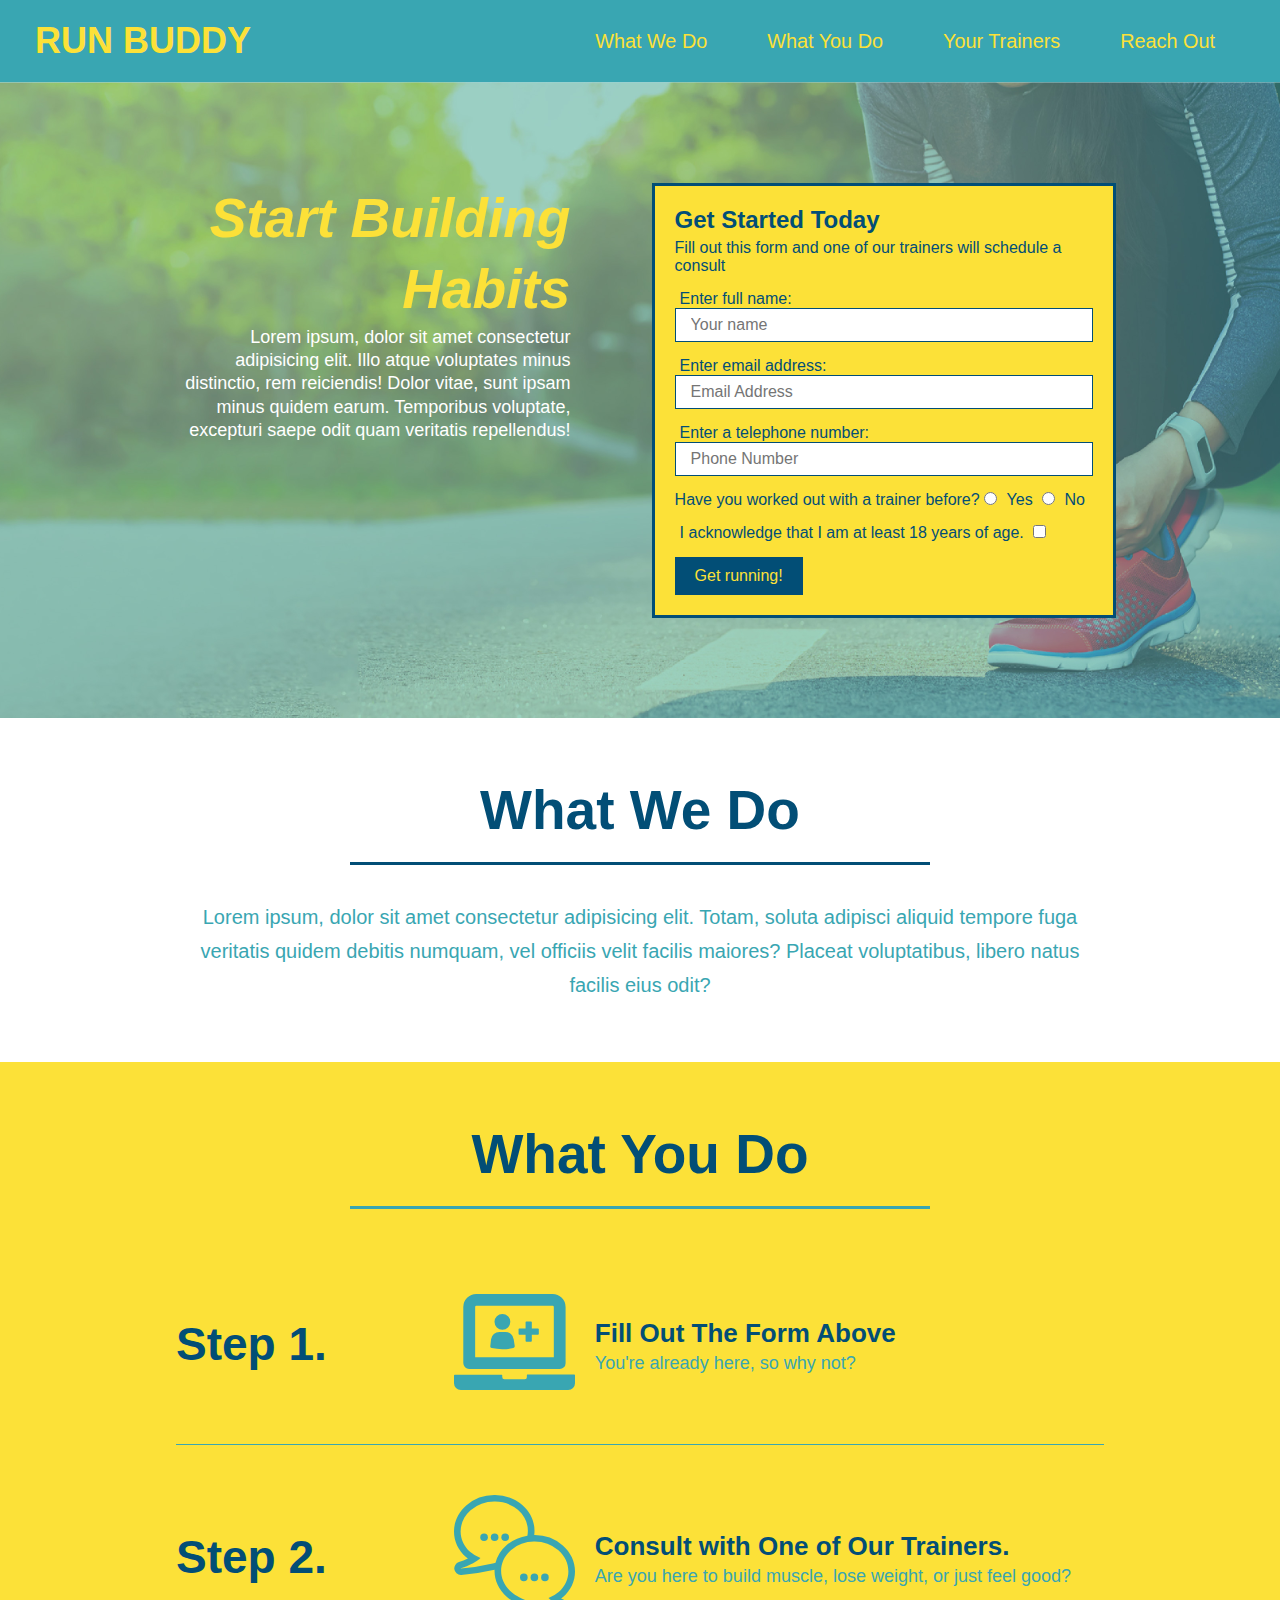
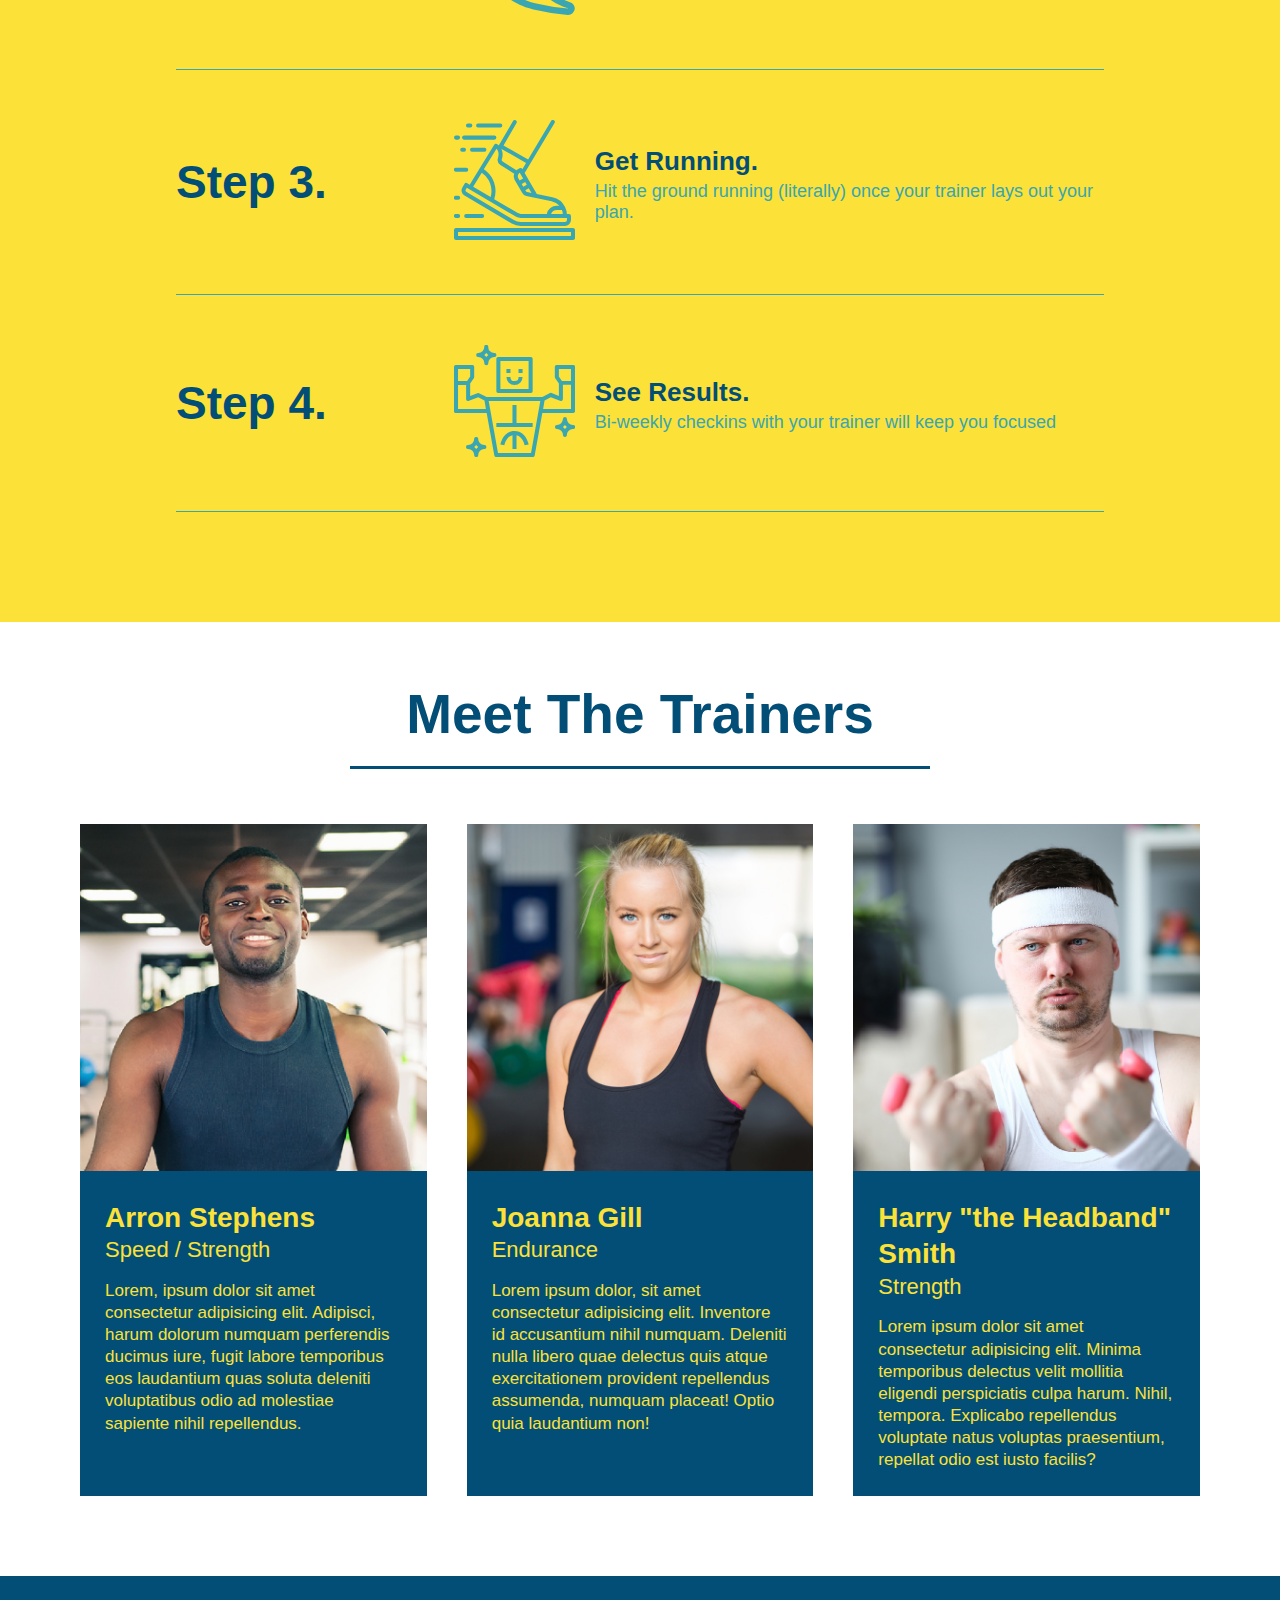
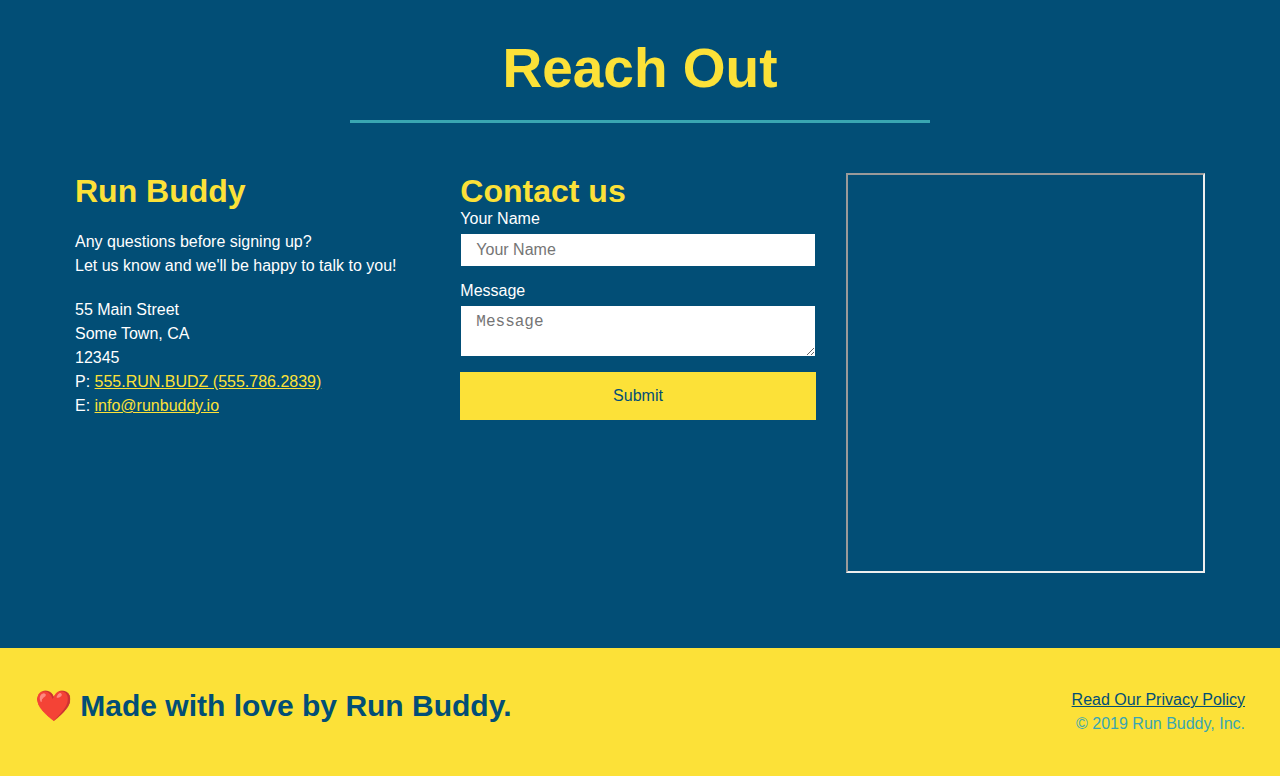
==== index.html @ c7bde28a "Fixed style.css sheet" ====
<!DOCTYPE html>

<html lang="en">

<head>
  <meta charset="UTF-8">
  <link rel="stylesheet" href="./assets/css/style.css"/>
  <title>Run Buddy</title>
</head>
<!-- navigation -->
<body>
  <header>

    <h1>
       <a href="/">RUN BUDDY</a>
    </h1>
    <nav>
        <!-- Unordered list elements-->
        <ul>
            <!-- List item element -->
            <li>
                <!-- Anchor Element -->
                <a href="#what-we-do">What We Do</a>
            </li>
            <li>
                <a href="#what-you-do">What You Do</a>
            </li>
            <li>
                <a href="#your-trainers">Your Trainers</a>
            </li>
            <li>
                <a href="#reach-out">Reach Out</a>
            </li>
        </ul>
      </nav>
    </header>
    <!-- hero/jumbotron -->
    <section class="hero">
      <div class="hero-cta">
        <h2>Start Building Habits</h2>
        <p>
          Lorem ipsum, dolor sit amet consectetur adipisicing elit. Illo atque voluptates minus distinctio, rem reiciendis! Dolor vitae, sunt ipsam minus quidem earum. Temporibus voluptate, excepturi saepe odit quam veritatis repellendus!
        </p>
      </div>
      <div class="hero-form">
        <h3>Get Started Today</h3>
        <p>Fill out this form and one of our trainers will schedule a consult</p>
      <!-- Add form element -->
      <form>

        <label for="name">Enter full name:</label>
        <input type="text" placeholder="Your name" name="name" id="name" class="form-input">

        <label for="email">Enter email address:</label>
        <input type="email" placeholder="Email Address" name="email" id="email" class="form-input">

        <label for="phone">Enter a telephone number:</label>
        <input type="tel" placeholder="Phone Number" name="phone" id="phone" class="form-input">

        <p>
          Have you worked out with a trainer before?
            <input type="radio" name="trainer-confirm" id="trainer-yes" />
            <label for="trainer-yes">Yes</label>
            <input type="radio" name="trainer-confirm" id="trainer-no" />
            <label for="trainer-no">No</label>
        </p>

        <p>
          <label for="checkbox">
            I acknowledge that I am at least 18 years of age.
          </label>

          <input type="checkbox" name="age-confirm" id="checkbox" />
        </p>

        <button type="submit">
          Get running!
        </button>

      </form>
      </div>
    </section>
    <!--end hero-->
  
    <!-- "what we do" section -->
  
    <section id="what-we-do" class="intro">
      <div class="flex-row">
  
      <h2 class="section-title primary border">What We Do</h2>
      </div>
      <div class="flex-row">
      <p>Lorem ipsum, dolor sit amet consectetur adipisicing elit. Totam, soluta adipisci aliquid tempore fuga veritatis quidem debitis numquam, vel officiis velit facilis maiores? Placeat voluptatibus, libero natus facilis eius odit?</p>
      </div>
    </section>
    
  
    <!-- "what you do" section -->
  
    <section id="what-you-do" class="steps">
      <div class="flex-row">
  
      <h2 class="section-title secondary-border">What You Do</h2>
      </div>

      <div class="step">
        <h3> Step 1.</h3>
        <div class="step-info">
          <div class="step-img">
          <img src="./assets/images/step-1.svg" alt="" />
          </div>
          <div class="step-text">
            <h4>Fill Out The Form Above</h4>
        <p>You're already here, so why not?</p>
          </div>
        </div>
      </div>

      <div class="step">
        <h3>Step 2.</h3>
        <div class="step-info">
          <div class="step-img">
          <img src="./assets/images/step-2.svg" alt="" />
          </div>
          <div class="step-text">
            <h4>Consult with One of Our Trainers.</h4>
        <p>Are you here to build muscle, lose weight, or just feel good?</p>
          </div>
        </div>
      </div>

      <div class="step">
        <h3>Step 3.</h3>
        <div class="step-info">
          <div class="step-img">
          <img src="./assets/images/step-3.svg" alt="" />
          </div>
          <div class="step-text">
            <h4>Get Running.</h4>
        <p>Hit the ground running (literally) once your trainer lays out your plan.</p>
          </div>
        </div>
      </div>

      <div class="step">
        <h3>Step 4.</h3>
        <div class="step-info">
          <div class="step-img">
          <img src="./assets/images/step-4.svg" alt="" />
          </div>
          <div class="step-text">
            <h4>See Results.</h4>
        <P>Bi-weekly checkins with your trainer will keep you focused</P>
          </div>
        </div>
      </div>

    </section>
  
    
    <!-- "meet the trainers" section -->
  
    <section id="your-trainers">
      <div class="flex-row">
  
      <h2 class="section-title primary-boarder">Meet The Trainers</h2>
      </div>
      <div class="trainers">
      <article class="trainer">
        <img src="./assets/images/trainer-1.jpg" alt="Arron Stephens in his workout clothes, ready to pump iron" />
          <div class="trainer-bio">
            <h3 class="trainer-name">Arron Stephens</h3>
            <h4 class="trainer-role">Speed / Strength</h4>
            <p>
              Lorem, ipsum dolor sit amet consectetur adipisicing elit. Adipisci, harum dolorum numquam perferendis ducimus iure, fugit labore temporibus eos laudantium quas soluta deleniti voluptatibus odio ad molestiae sapiente nihil repellendus.
            </p>
          </div>
      </article>

<!-- second trainer bio-->

      <article class="trainer">
        <img src="./assets/images/trainer-2.jpg" alt="Joanna Gill cooling off after a workout" />
          <div class="trainer-bio">
            <h3 class="trainer-name">Joanna Gill</h3>
            <h4 class="trainer-role">Endurance</h4>
            <p>
              Lorem ipsum dolor, sit amet consectetur adipisicing elit. Inventore id accusantium nihil numquam. Deleniti nulla libero quae delectus quis atque exercitationem provident repellendus assumenda, numquam placeat! Optio quia laudantium non!
            </p>
          </div>
      </article>

<!--third trainer bio-->

    <article class="trainer">
      <img src="./assets/images/trainer-3.jpg" alt="Harry Smith wearing a headband and lifting comically small pink weights" />
      <div class="trainer-bio">
        <h3 class="trainer-name">Harry "the Headband" Smith</h3>
        <h4 class="trainer-role">Strength</h4>
        <p>
          Lorem ipsum dolor sit amet consectetur adipisicing elit. Minima temporibus delectus velit mollitia eligendi perspiciatis culpa harum. Nihil, tempora. Explicabo repellendus voluptate natus voluptas praesentium, repellat odio est iusto facilis?
        </p>
      </div>
    </div>
    </article>
</section>
    
    <!-- "reach out" section -->
  
    <section id="reach-out" class="contact">
      <div class="flex-row">
  
      <h2 class="section-title secondary-border">Reach Out</h2>
      </div>
    <div class="contact-info">
      <div>
        <h3>Run Buddy</h3>

        <p>
          Any questions before signing up?
          <br />
          Let us know and we'll be happy to talk to you!
        </p>

        <address>

          55 Main Street <br />

          Some Town, CA <br />

          12345<br />

          P: <a href="tel:555.786.2839">555.RUN.BUDZ (555.786.2839)</a><br />

          E: <a href="mailto:info@runbuddy.io">info@runbuddy.io</a>

        </address>

      </div>
      <div class="contact-form">
        <h3>Contact us</h3>
        <form>
          <label for="contact-name">Your Name</label>
          <input type="text" id="contact-name" placeholder="Your Name">
        </form>
        <form>
          <label for="contact-message">Message</label>
          <textarea id="contact-message" placeholder="Message"></textarea>
          <button type="submit">Submit</button>
        </form>
      </div>
      <iframe src="https://www.google.com/maps/embed?pb=!1m18!1m12!1m3!1d2224.5653811783804!2d-120.42389068218219!3d37.95354005426282!2m3!1f0!2f0!3f0!3m2!1i1024!2i768!4f13.1!3m3!1m2!1s0x8090c46e315aaf1b%3A0xb32d2fcd2023b726!2sMain%20St%2C%20Jamestown%2C%20CA%2095327!5e0!3m2!1sen!2sus!4v1653666644468!5m2!1sen!2sus"></iframe>
    </div>
  
    </section>

    
  <!-- footer -->

  <footer>

    <h2>❤️ Made with love by Run Buddy.</h2>

    <div>

      <a href="./privacy-policy.html">Read Our Privacy Policy</a><br/>
      &copy; 2019 Run Buddy, Inc.

    </div>

  </footer>


    </body>

</head>
</html>
---- assets/css/style.css ----
* {
    margin: 0;
    padding: 0;
    box-sizing: border-box;
}

body {
    color: #39a6b2;
    font-family: Arial, Helvetica, sans-serif;
}

header {
    padding: 20px 35px;
    background-color: #39a6b2;
    display: flex;
    justify-content: space-between;
    flex-wrap: wrap;
}

header h1 {
    font-weight: bold;
    font-size: 36px;
    color: #fce138;
    margin: 0;
}
header a {

    text-decoration: none;
    color: #fce138;
}

header nav {
    margin: 7px 0;
    display: flex;
    justify-content: space-between;
    flex-wrap: wrap;
}

header nav ul {
    display: flex;
    flex-wrap: wrap;
    justify-content: space-between;
    align-items: center;
    list-style: none;
}

header nav ul li a {
    margin: 0 30px;
    font-weight: lighter;
    font-size: 1.55vw;
}

footer {
    background: #fce138;
    width: 100%;
    padding: 40px 35px;
    display: flex;
    justify-content: space-between;
    flex-wrap: wrap;
}

footer h2{
    color: #024e76;
    font-size: 30px;
    margin: 0;
}

footer div {
    line-height: 1.5;
    text-align: right;
}

footer a {
    color: #024e76;
}

section {
    padding: 60px;
}

/* Hero style start */
.hero {
    background-image: url("../images/hero-bg.jpg");
    background-size: cover;
    background-position: center;
    display: flex;
    justify-content: center;
    flex-wrap: wrap;
} 

.hero-form h3 {
    font-size: 24px;
    margin: 0;
}

.hero-form p {
    margin: 5px 0 15px 0;
}

.form-input {
    border: 1px solid #024e76;
    display: block;
    padding: 7px 15px;
    font-size: 16px;
    color: #024e76;
    width: 100%;
    margin-bottom: 15px;
}

.hero-form {
    border: solid 3px #024e76;
    background-color:#fce138;
    padding: 20px;
    color: #024e76;
    width: 40%;
    margin: 3.5%;
}

.hero-form label {
    margin: 0 5px;
}

.hero-form button {
    color: #fce138;
    background-color: #024e76;
    border: none;
    padding: 10px 20px;
    font-size: 16px;
}
.hero-cta {
    width: 35%;
    text-align: right;
    margin: 3.5%;
    color: #fff;
    font-size: 18px;
    line-height: 1.3;
}
.hero-cta h2 {
    font-style: italic;
    font-size: 55px;
    color: #fce138;
}
/* Hero style end*/

/* secodary page hero*/
.hero-secondary {
    margin: 20px;
    background-color: black;
    font-size: 20px;
    color: red;
}

.intro p {
    line-height: 1.7;
    color: #39a6b2;
    width: 80%;
    font-size: 20px;
    margin: 0 auto;
    text-align: center;
}

.steps {
    background: #fce138;
}
.step {
    margin: 50px auto;
    padding-bottom: 50px;
    width: 80%;
    border-bottom: 1px solid #39a6b2;
    display: flex;
    flex-wrap: wrap;
    align-items: center;
    justify-content: space-between;
}
.step h3 {
    color: #024e76;
    font-size: 46px;
    flex: 1 30%;
}
.step-info {
    flex: 2 70%;
    display: flex;
    flex-wrap: wrap;
    align-items: center;
}
.step-img {
    flex: 1 12%;
    margin-right: 20px;
}
.step-img img {
    max-width: 100%;
} 

.step-text {
    color: #39a6b2;
    font-size: 18px;
    flex: 12;
}
.step-text h4 {
    font-size: 26px;
    line-height: 1.5;
    color: #024e76;
}
.section-title {
    font-size: 55px;
    color: #024e76;
    border-bottom: 3px solid;
    padding-bottom: 20px;
    text-align: center;
    margin: 0 auto 35px auto;
    width: 50%;
}

.primary-border {
    border-color: #fce138;
}

.secondary-border {
    border-color: #39a6b2;
}

.trainers {
    width: 100%;
    margin: 0 auto;
    display: flex;
    flex-wrap: wrap;
    justify-content: space-around;
}

.trainer {
    margin: 20px;
    background: #024e76;
    color: #fce138;
    flex: 1;
}

.trainer img {
    width: 100%;
}

.trainer-bio {
    padding: 25px;
    line-height: 1.3;
}

.trainer-bio h3 {
    font-size: 28px;
}

.trainer-bio h4 {
    font-weight: lighter;
    font-size: 22px;
    margin-bottom: 15px;
}

.trainer-bio p {
    font-size: 17px;
}

.contact {
    background: #024e76;
}

.contact h2 {
    color: #fce138;
}
.contact-info {
    display: flex;
    justify-content: space-between;
    flex-wrap: wrap;
}
.contact-info > * {
    flex: 1;
    margin: 15px;
}
.contact-info iframe {
    height: 400px;
}

.contact-info div {
    color: white;
}

.contact-info h3 {
    color: #fce138;
    font-size: 32px;
}

.contact-info p, .contact-info address {
    margin: 20px 0;
    line-height: 1.5;
    font-size: 16px;
    font-style: normal;
}
.contact-form input, .contact-form textarea {
    border: 1px solid #024e76;
    display: block;
    padding: 7px 15px;
    font-size: 16px;
    color: #024e76;
    width: 100%;
    margin-bottom: 15px;
    margin-top: 5px;
}
.contact-form button {
    width: 100%;
    border: none;
    background: #fce138;
    color: #024e76;
    text-align: center;
    padding: 15px 0;
    font-size: 16px;
}
.contact-info a {
    color: #fce138;
}
.text-left {
    text-align: left;
}

.text-right {
    text-align: right;
}
.flex-row {
    display: flex;
}
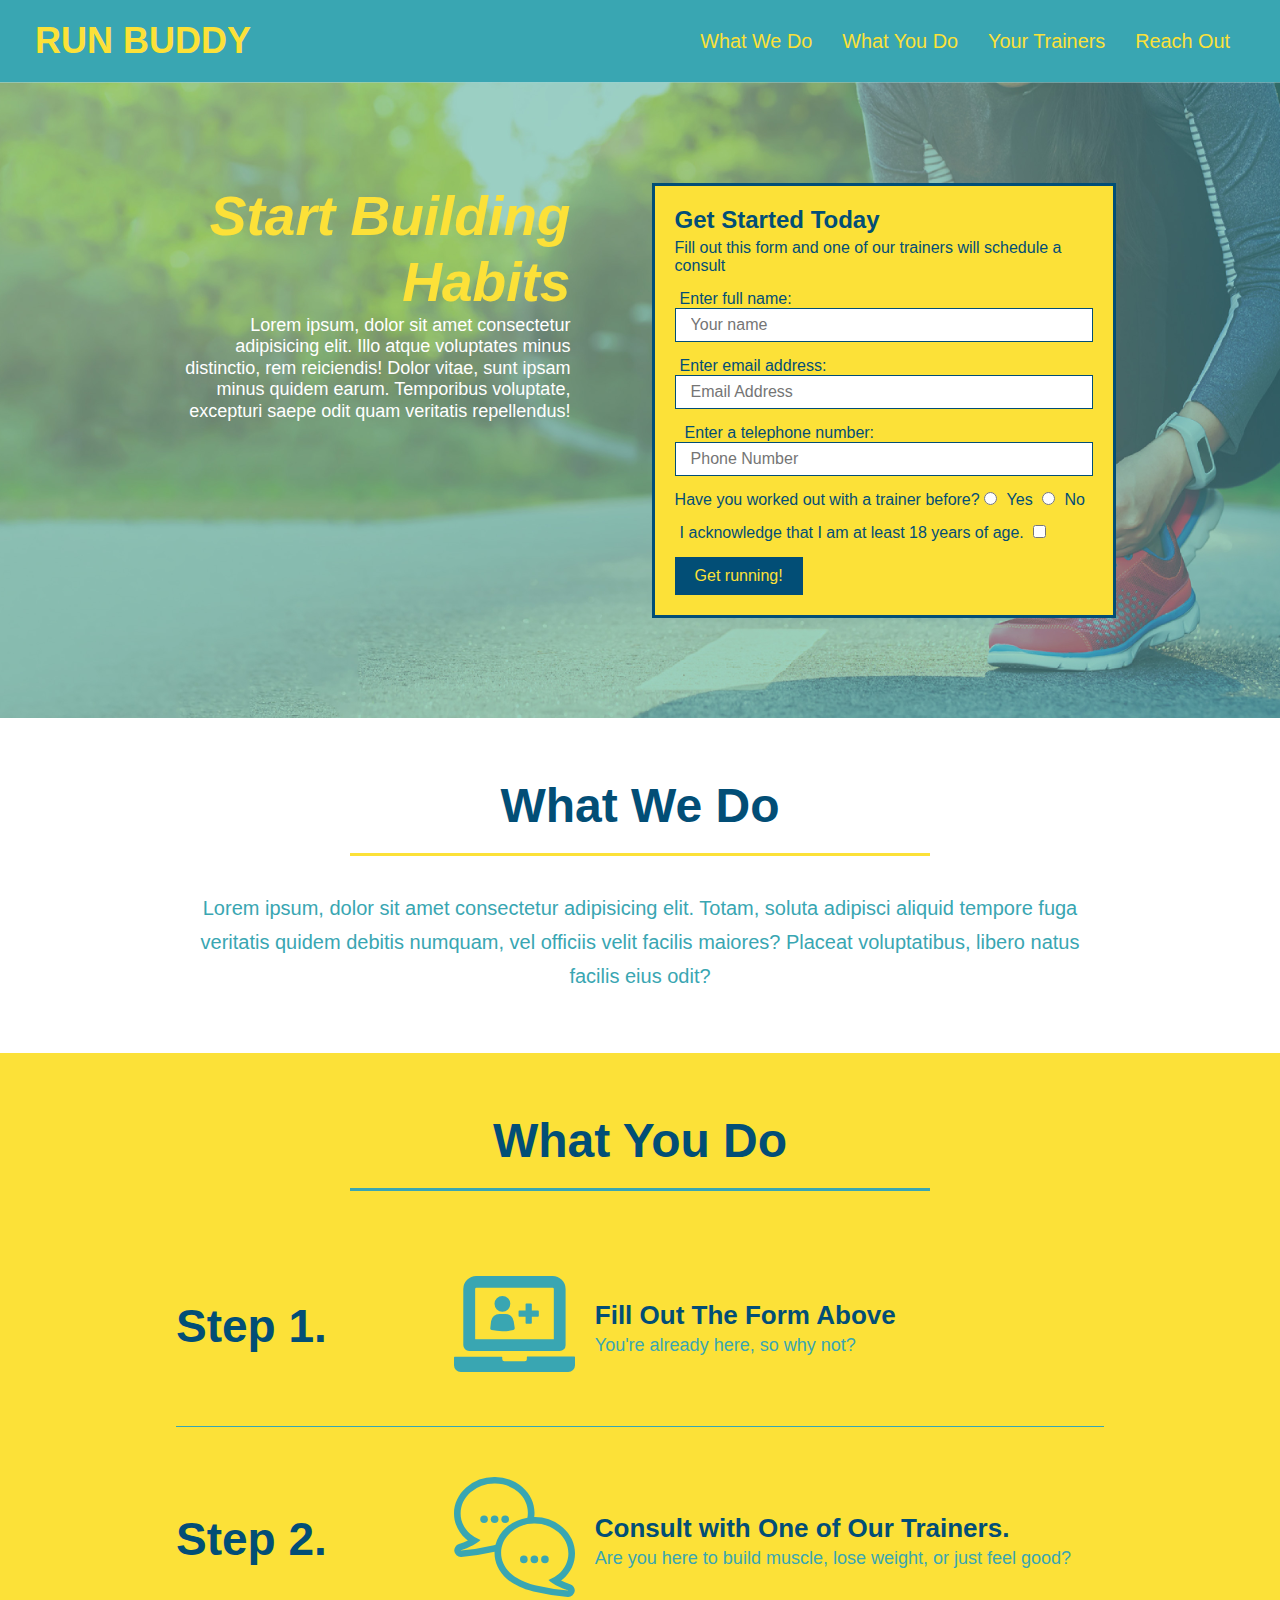
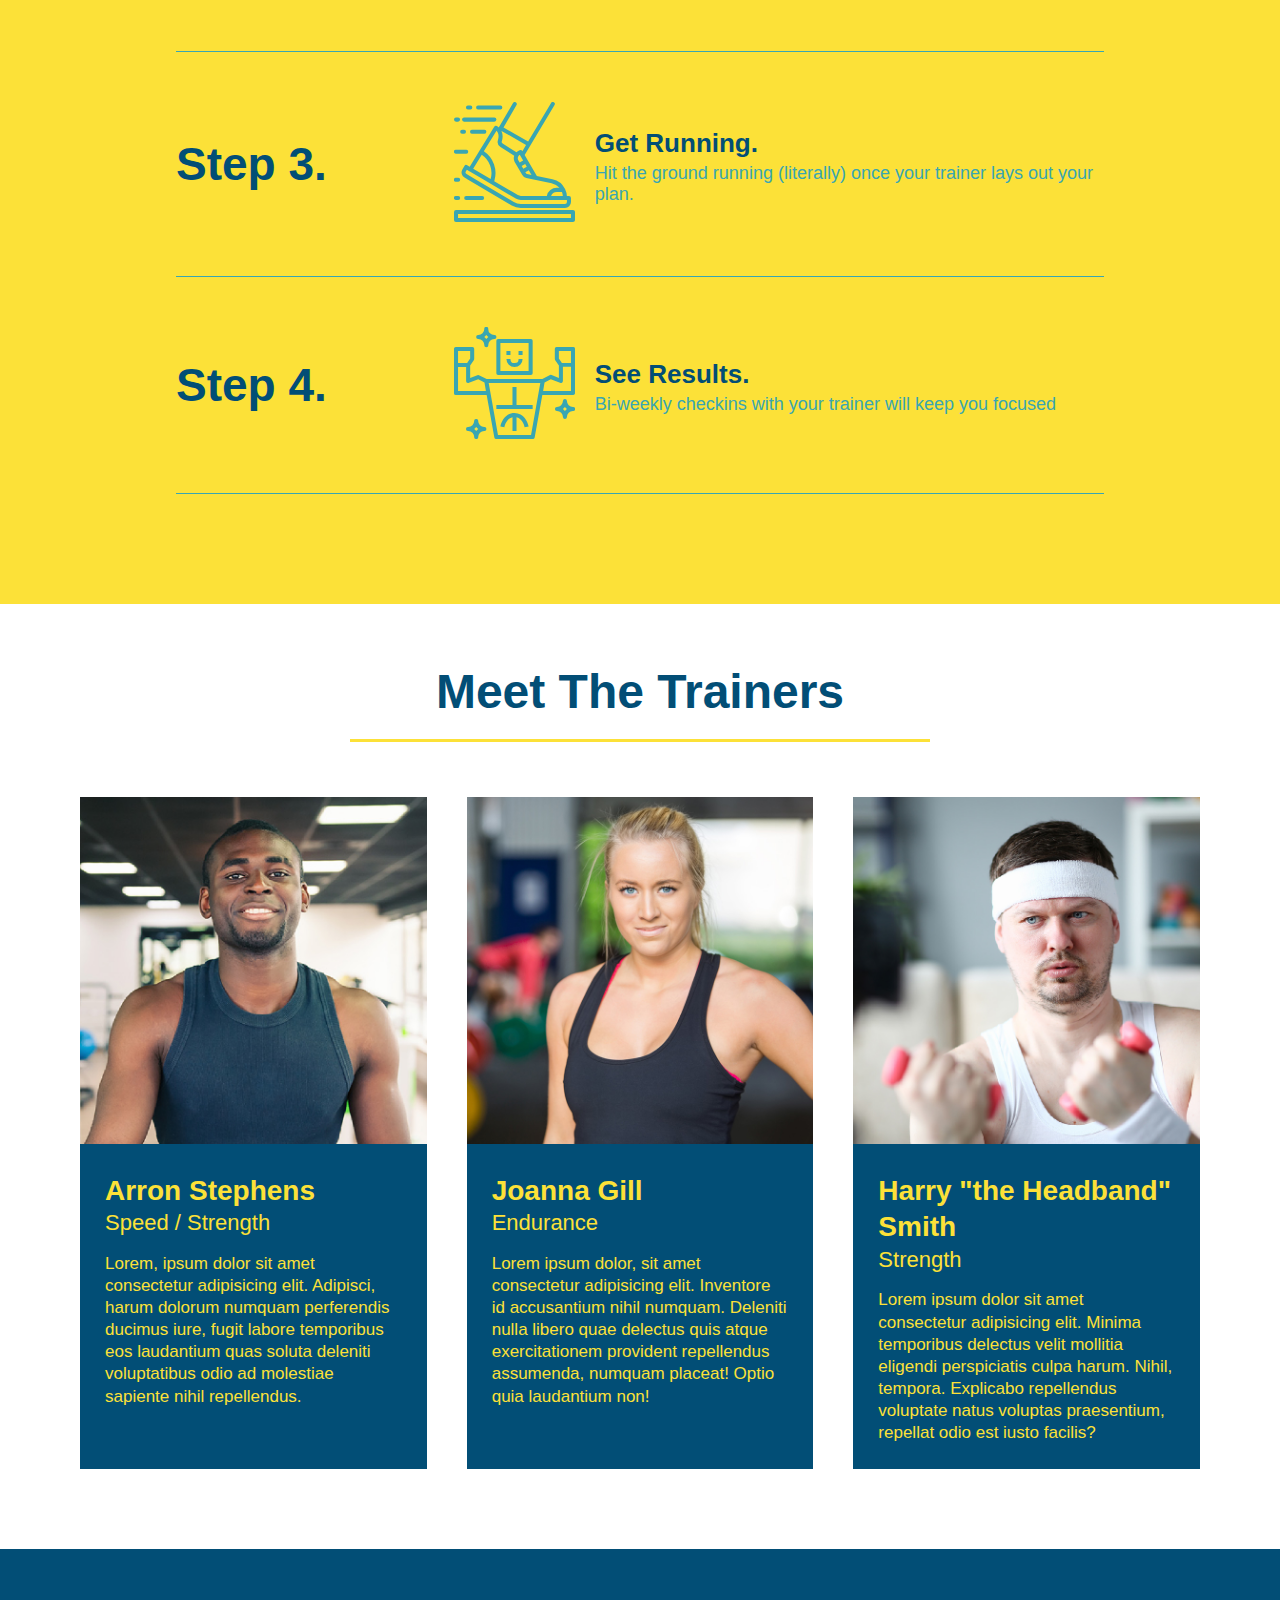
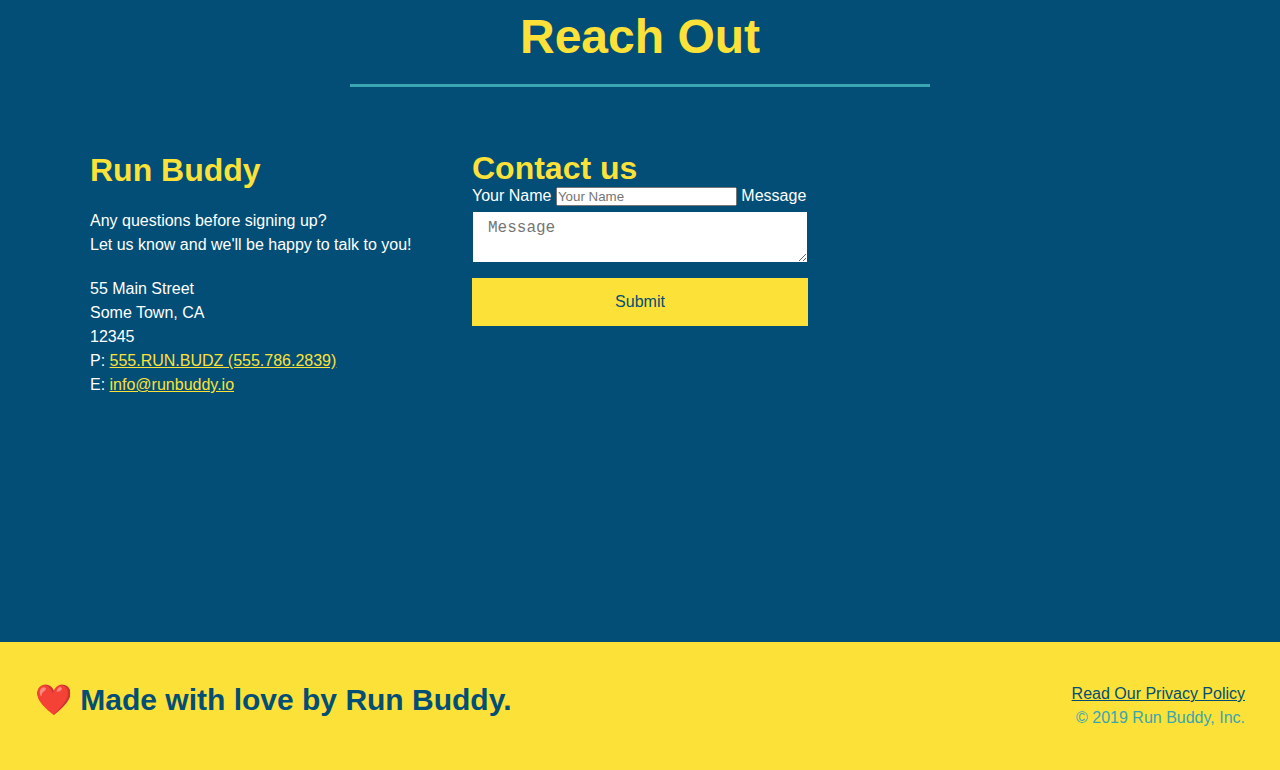
==== commit c12aa8c5: "added media queries to css" ====
--- a/index.html
+++ b/index.html
@@ -3,6 +3,7 @@
 <html lang="en">
 
 <head>
+  <meta>
   <meta charset="UTF-8">
   <link rel="stylesheet" href="./assets/css/style.css"/>
   <title>Run Buddy</title>
@@ -54,7 +55,7 @@
         <label for="email">Enter email address:</label>
         <input type="email" placeholder="Email Address" name="email" id="email" class="form-input">
 
-        <label for="phone">Enter a telephone number:</label>
+        <label for="phone"></label>Enter a telephone number:</label>
         <input type="tel" placeholder="Phone Number" name="phone" id="phone" class="form-input">
 
         <p>
@@ -212,13 +213,16 @@
   
       <h2 class="section-title secondary-border">Reach Out</h2>
       </div>
+    <article class="contact-info">
     <div class="contact-info">
       <div>
         <h3>Run Buddy</h3>
 
         <p>
           Any questions before signing up?
+
           <br />
+
           Let us know and we'll be happy to talk to you!
         </p>
 
@@ -240,17 +244,18 @@
       <div class="contact-form">
         <h3>Contact us</h3>
         <form>
+
           <label for="contact-name">Your Name</label>
-          <input type="text" id="contact-name" placeholder="Your Name">
-        </form>
-        <form>
+          <input type="text" id="contact-name" placeholder="Your Name"/>
+
           <label for="contact-message">Message</label>
           <textarea id="contact-message" placeholder="Message"></textarea>
+
           <button type="submit">Submit</button>
         </form>
       </div>
-      <iframe src="https://www.google.com/maps/embed?pb=!1m18!1m12!1m3!1d2224.5653811783804!2d-120.42389068218219!3d37.95354005426282!2m3!1f0!2f0!3f0!3m2!1i1024!2i768!4f13.1!3m3!1m2!1s0x8090c46e315aaf1b%3A0xb32d2fcd2023b726!2sMain%20St%2C%20Jamestown%2C%20CA%2095327!5e0!3m2!1sen!2sus!4v1653666644468!5m2!1sen!2sus"></iframe>
-    </div>
+      <iframe src="https://www.google.com/maps/embed?pb=!1m18!1m12!1m3!1d2224.5653811783804!2d-120.42389068218219!3d37.95354005426282!2m3!1f0!2f0!3f0!3m2!1i1024!2i768!4f13.1!3m3!1m2!1s0x8090c46e315aaf1b%3A0xb32d2fcd2023b726!2sMain%20St%2C%20Jamestown%2C%20CA%2095327!5e0!3m2!1sen!2sus!4v1653666644468!5m2!1sen!2sus" width="600" height="450" style="border:0;" allowfullscreen="" loading="lazy" referrerpolicy="no-referrer-when-downgrade"></iframe>
+    </article>
   
     </section>
 
--- a/assets/css/style.css
+++ b/assets/css/style.css
@@ -45,7 +45,7 @@
 }
 
 header nav ul li a {
-    margin: 0 30px;
+    padding: 10px 15px;
     font-weight: lighter;
     font-size: 1.55vw;
 }
@@ -86,6 +86,7 @@
     display: flex;
     justify-content: center;
     flex-wrap: wrap;
+    align-items: flex-start;
 } 
 
 .hero-form h3 {
@@ -133,7 +134,7 @@
     margin: 3.5%;
     color: #fff;
     font-size: 18px;
-    line-height: 1.3;
+    line-height: 1.2;
 }
 .hero-cta h2 {
     font-style: italic;
@@ -163,7 +164,7 @@
     background: #fce138;
 }
 .step {
-    margin: 50px auto;
+    margin: 50PX auto;
     padding-bottom: 50px;
     width: 80%;
     border-bottom: 1px solid #39a6b2;
@@ -202,9 +203,9 @@
     color: #024e76;
 }
 .section-title {
-    font-size: 55px;
-    color: #024e76;
-    border-bottom: 3px solid;
+    font-size: 48px;
+    color: #024e76;
+    border-bottom: 3px solid #fce138;
     padding-bottom: 20px;
     text-align: center;
     margin: 0 auto 35px auto;
@@ -292,7 +293,7 @@
     font-size: 16px;
     font-style: normal;
 }
-.contact-form input, .contact-form textarea {
+.contact-form, .contact-form textarea {
     border: 1px solid #024e76;
     display: block;
     padding: 7px 15px;
@@ -323,4 +324,16 @@
 }
 .flex-row {
     display: flex;
+}
+
+@media screen and (max-width: 980px) {
+
+}
+
+@media screen and (max-width: 768px) {
+
+}
+
+@media screen and (max-width: 575px) {
+
 }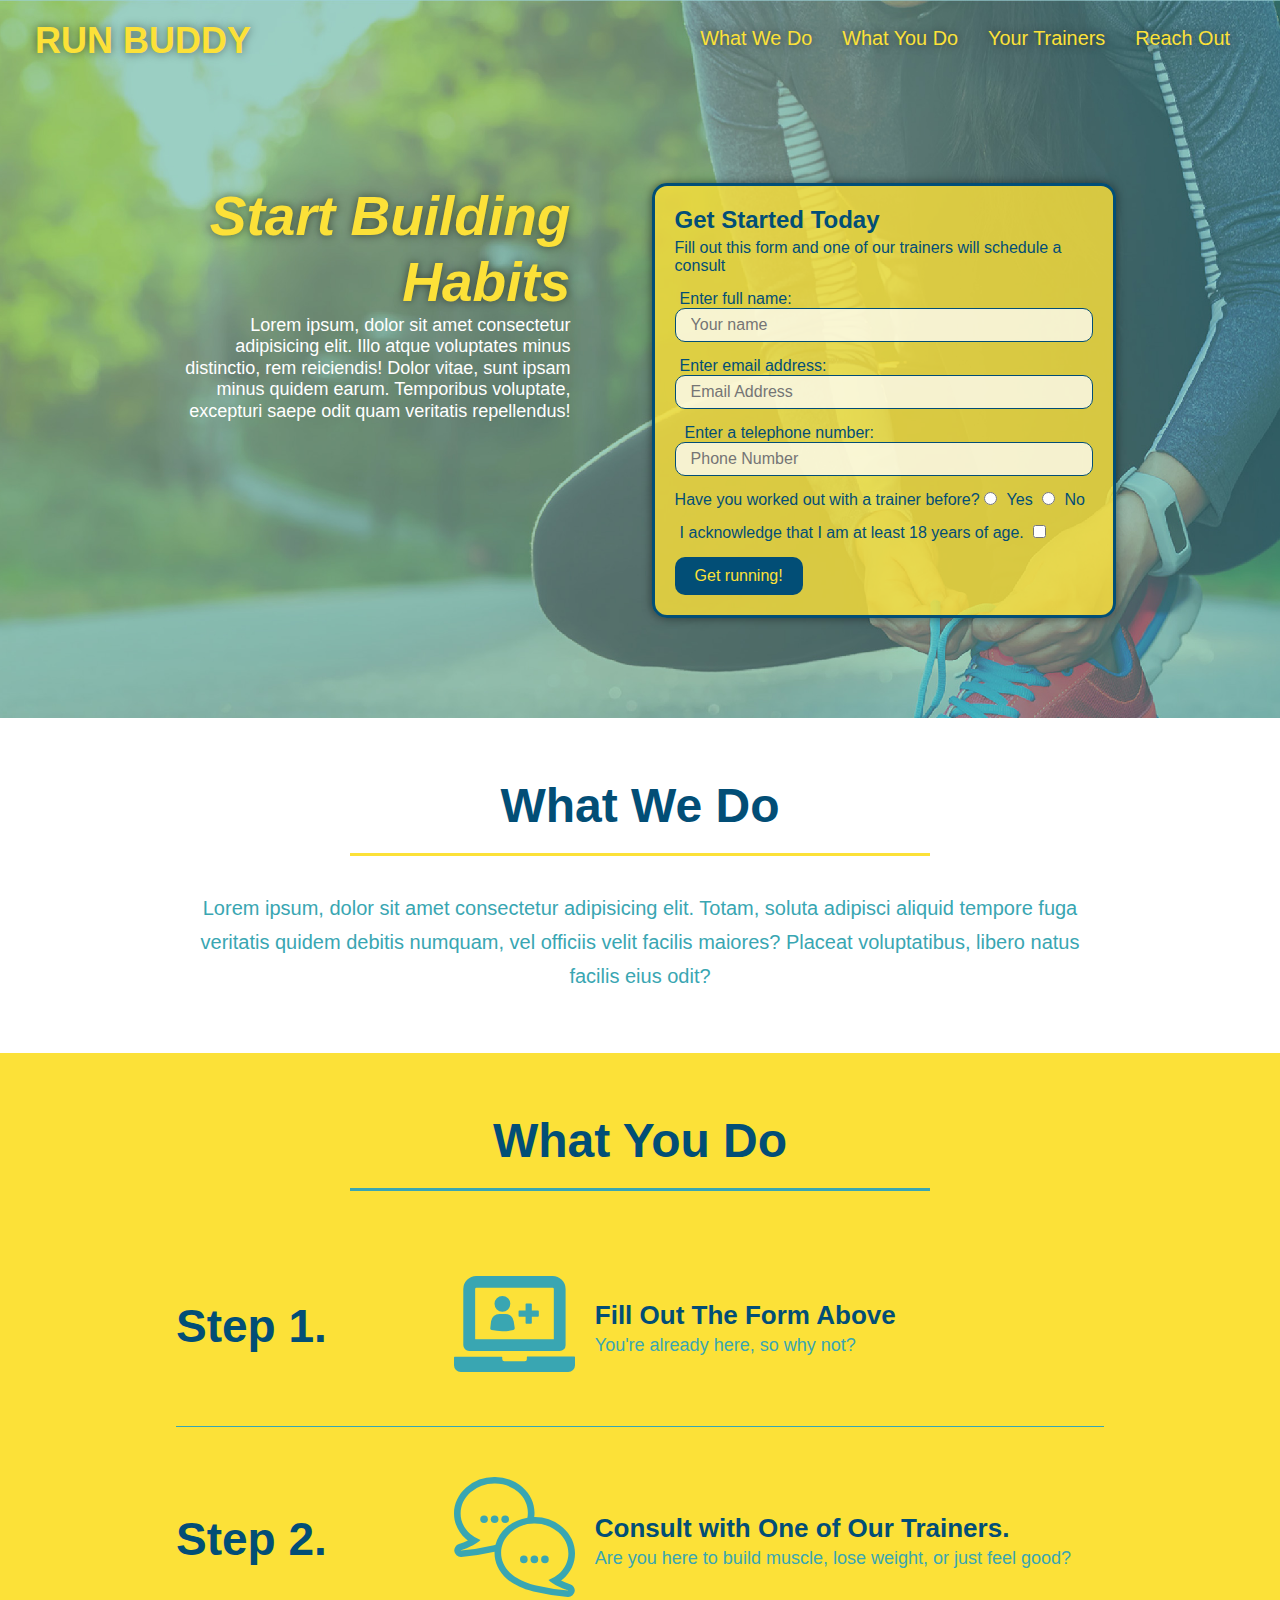
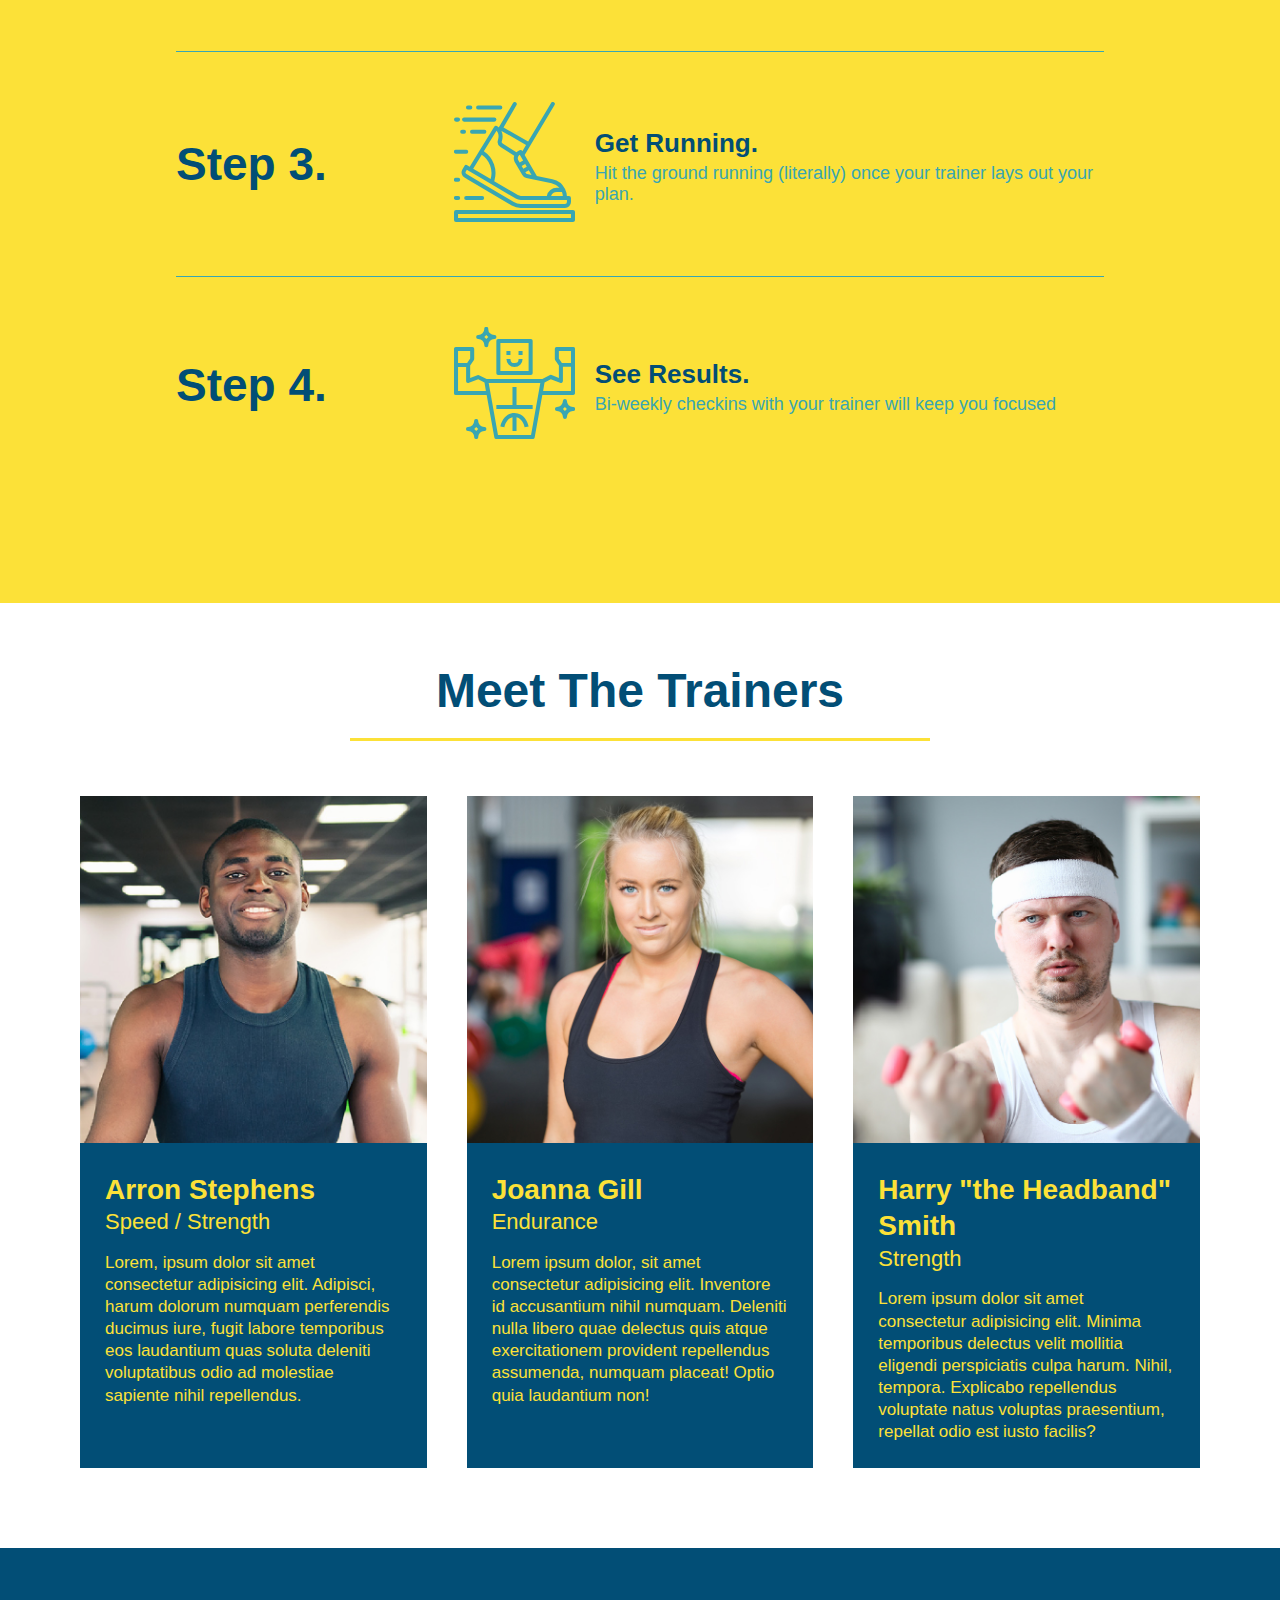
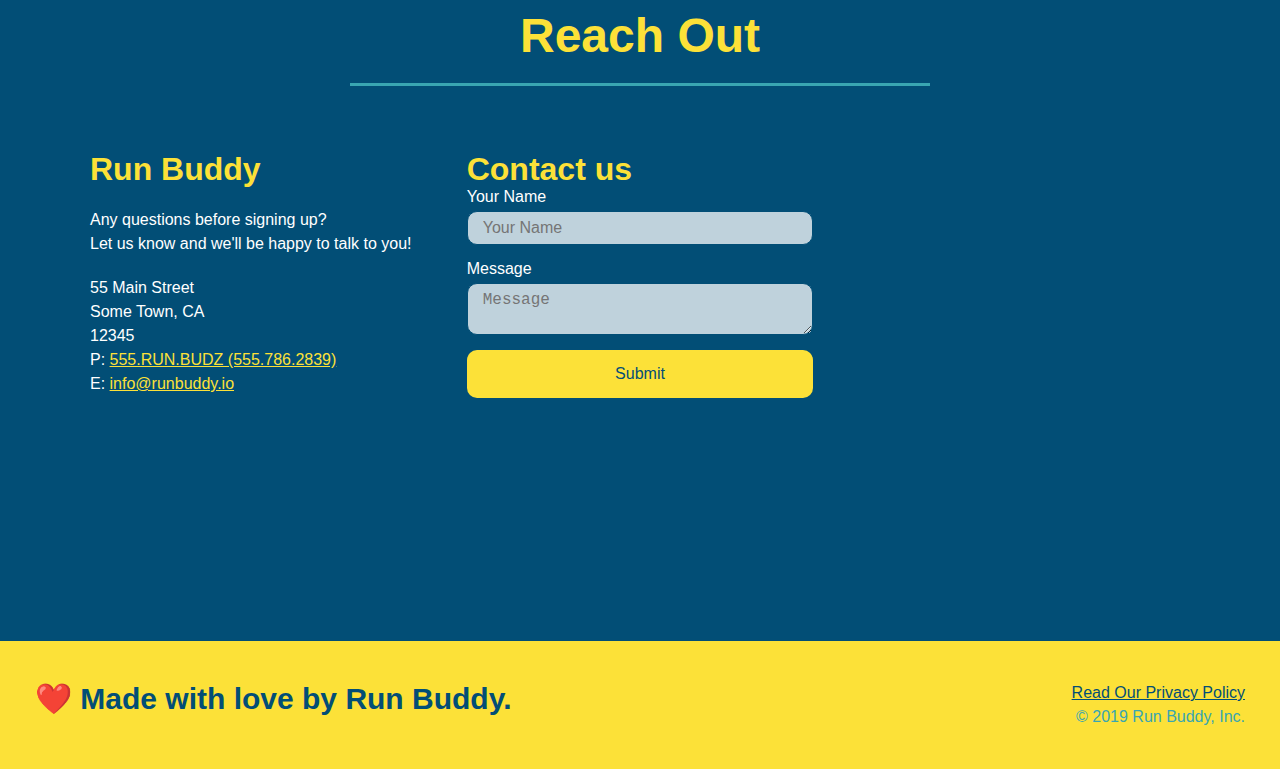
==== commit ba599492: "added pseudo classes to css" ====
--- a/index.html
+++ b/index.html
@@ -213,7 +213,7 @@
   
       <h2 class="section-title secondary-border">Reach Out</h2>
       </div>
-    <article class="contact-info">
+    <div class="contact-info">
     <div class="contact-info">
       <div>
         <h3>Run Buddy</h3>
@@ -244,18 +244,18 @@
       <div class="contact-form">
         <h3>Contact us</h3>
         <form>
-
           <label for="contact-name">Your Name</label>
           <input type="text" id="contact-name" placeholder="Your Name"/>
-
+        </form>
+
+        <form>
           <label for="contact-message">Message</label>
           <textarea id="contact-message" placeholder="Message"></textarea>
-
           <button type="submit">Submit</button>
         </form>
       </div>
-      <iframe src="https://www.google.com/maps/embed?pb=!1m18!1m12!1m3!1d2224.5653811783804!2d-120.42389068218219!3d37.95354005426282!2m3!1f0!2f0!3f0!3m2!1i1024!2i768!4f13.1!3m3!1m2!1s0x8090c46e315aaf1b%3A0xb32d2fcd2023b726!2sMain%20St%2C%20Jamestown%2C%20CA%2095327!5e0!3m2!1sen!2sus!4v1653666644468!5m2!1sen!2sus" width="600" height="450" style="border:0;" allowfullscreen="" loading="lazy" referrerpolicy="no-referrer-when-downgrade"></iframe>
-    </article>
+      <iframe src="https://www.google.com/maps/embed?pb=!1m18!1m12!1m3!1d2224.5653811783804!2d-120.42389068218219!3d37.95354005426282!2m3!1f0!2f0!3f0!3m2!1i1024!2i768!4f13.1!3m3!1m2!1s0x8090c46e315aaf1b%3A0xb32d2fcd2023b726!2sMain%20St%2C%20Jamestown%2C%20CA%2095327!5e0!3m2!1sen!2sus!4v1653666644468!5m2!1sen!2sus" frameborder="0" style="border:0" allowfullscreen=""></iframe>
+    </div>
   
     </section>
 
--- a/assets/css/style.css
+++ b/assets/css/style.css
@@ -15,6 +15,13 @@
     display: flex;
     justify-content: space-between;
     flex-wrap: wrap;
+    position: -webkit-sticky;
+    position: sticky;
+    top: 0;
+    background-image: url("../images/hero-bg.jpg");
+    background-size: cover;
+    background-position: 80%;
+    background-attachment: fixed;
 }
 
 header h1 {
@@ -22,6 +29,7 @@
     font-size: 36px;
     color: #fce138;
     margin: 0;
+    text-shadow: 0 0 10px rgba(0, 0, 0, 0.5);
 }
 header a {
 
@@ -31,9 +39,6 @@
 
 header nav {
     margin: 7px 0;
-    display: flex;
-    justify-content: space-between;
-    flex-wrap: wrap;
 }
 
 header nav ul {
@@ -48,8 +53,14 @@
     padding: 10px 15px;
     font-weight: lighter;
     font-size: 1.55vw;
-}
-
+    text-shadow: 0 0 10px rgba(0, 0, 0, 0.5);
+}
+header nav ul li a:hover {
+    background: #fce138;
+    color: #024e76;
+    border-radius: 15px;
+    text-shadow: none;
+}
 footer {
     background: #fce138;
     width: 100%;
@@ -82,11 +93,12 @@
 .hero {
     background-image: url("../images/hero-bg.jpg");
     background-size: cover;
-    background-position: center;
+    background-position: 80%;
     display: flex;
     justify-content: center;
     flex-wrap: wrap;
     align-items: flex-start;
+    background-attachment: fixed;
 } 
 
 .hero-form h3 {
@@ -106,15 +118,22 @@
     color: #024e76;
     width: 100%;
     margin-bottom: 15px;
-}
-
+    border-radius: 10px;
+    background-color: rgba(255, 255, 255, 0.75);
+}
+.form-input:focus {
+    background-color: rgba(255, 255, 255, 1);
+    outline: none;
+}
 .hero-form {
     border: solid 3px #024e76;
-    background-color:#fce138;
+    background-color: rgba(252, 225, 56, 0.8);
     padding: 20px;
     color: #024e76;
     width: 40%;
     margin: 3.5%;
+    box-shadow: 0 0 10px rgba(0, 0, 0, 0.5);
+    border-radius: 15px;
 }
 
 .hero-form label {
@@ -127,6 +146,10 @@
     border: none;
     padding: 10px 20px;
     font-size: 16px;
+    border-radius: 10px;
+}
+.hero-form button:hover {
+    background-color: #39a6b2;
 }
 .hero-cta {
     width: 35%;
@@ -140,16 +163,9 @@
     font-style: italic;
     font-size: 55px;
     color: #fce138;
+    text-shadow: 0 0 10px rgba(0, 0, 0, 0.5);
 }
 /* Hero style end*/
-
-/* secodary page hero*/
-.hero-secondary {
-    margin: 20px;
-    background-color: black;
-    font-size: 20px;
-    color: red;
-}
 
 .intro p {
     line-height: 1.7;
@@ -164,14 +180,16 @@
     background: #fce138;
 }
 .step {
-    margin: 50PX auto;
+    margin: 50px auto;
     padding-bottom: 50px;
     width: 80%;
-    border-bottom: 1px solid #39a6b2;
     display: flex;
     flex-wrap: wrap;
     align-items: center;
     justify-content: space-between;
+}
+.step:not(:last-child) {
+    border-bottom: 1px solid #39a6b2;
 }
 .step h3 {
     color: #024e76;
@@ -293,7 +311,7 @@
     font-size: 16px;
     font-style: normal;
 }
-.contact-form, .contact-form textarea {
+.contact-form input, .contact-form textarea {
     border: 1px solid #024e76;
     display: block;
     padding: 7px 15px;
@@ -302,6 +320,12 @@
     width: 100%;
     margin-bottom: 15px;
     margin-top: 5px;
+    border-radius: 10px;
+    background-color: rgba(255,255,255, 0.75);
+}
+.contact-form input:focus, .contact-form textarea:focus {
+    background-color: rgba(255,255,255, 1);
+    outline: none;
 }
 .contact-form button {
     width: 100%;
@@ -311,6 +335,11 @@
     text-align: center;
     padding: 15px 0;
     font-size: 16px;
+    border-radius: 10px;
+}
+.contact-form button:hover {
+    color: #fce138;
+    background: #39a6b2;
 }
 .contact-info a {
     color: #fce138;
@@ -327,13 +356,87 @@
 }
 
 @media screen and (max-width: 980px) {
-
-}
-
+    header {
+        padding-bottom: 0;
+        justify-content: center;
+        position: relative;
+    }
+    header h1 {
+        width: 100%;
+        text-align: center;
+    }
+    header nav ul {
+        margin-top: 20px;
+        width: 100%;
+        justify-content: center;
+    }
+    header nav ul li a {
+        font-size: 20px;
+    }
+    footer h2, footer div {
+        text-align: center;
+        width: 100%;
+    }
+    .hero-cta, .hero-form {
+        width: 100%;
+    }
+    .hero-cta {
+        text-align: center;
+    }
+    .section-title {
+        width: 80%;
+    }
+    .trainer {
+        flex: 0 70%;
+    }
+    .contact-info iframe {
+        flex: 1 100%;
+    }
+}
 @media screen and (max-width: 768px) {
-
+    section {
+        padding: 30px 15px;
+    }
+    .step h3 {
+        flex: 1 100%;
+        text-align: center;
+    }
+    .step-info {
+        flex: 2 100%;
+        text-align: center;
+        justify-content: center;
+    }
+    .step-img {
+        flex: 0 32%;
+        margin-right: 0;
+        margin-top: 15px;
+        margin-bottom: 15px;
+    }
+    .step-text {
+        flex: 100%;
+    }
 }
 
 @media screen and (max-width: 575px) {
-
+    .hero-form button {
+        width: 100%;
+    }
+    .section-title {
+        width: 95%;
+    }
+    .into p {
+        width: 100%;
+    }
+    .trainer {
+        flex: 0 100%;
+    }
+    .contact-info {
+        text-align: center;
+    }
+    .contact-info > * {
+        flex: 0 100%;
+    }
+    .contact-form {
+        order: 3;
+    }
 }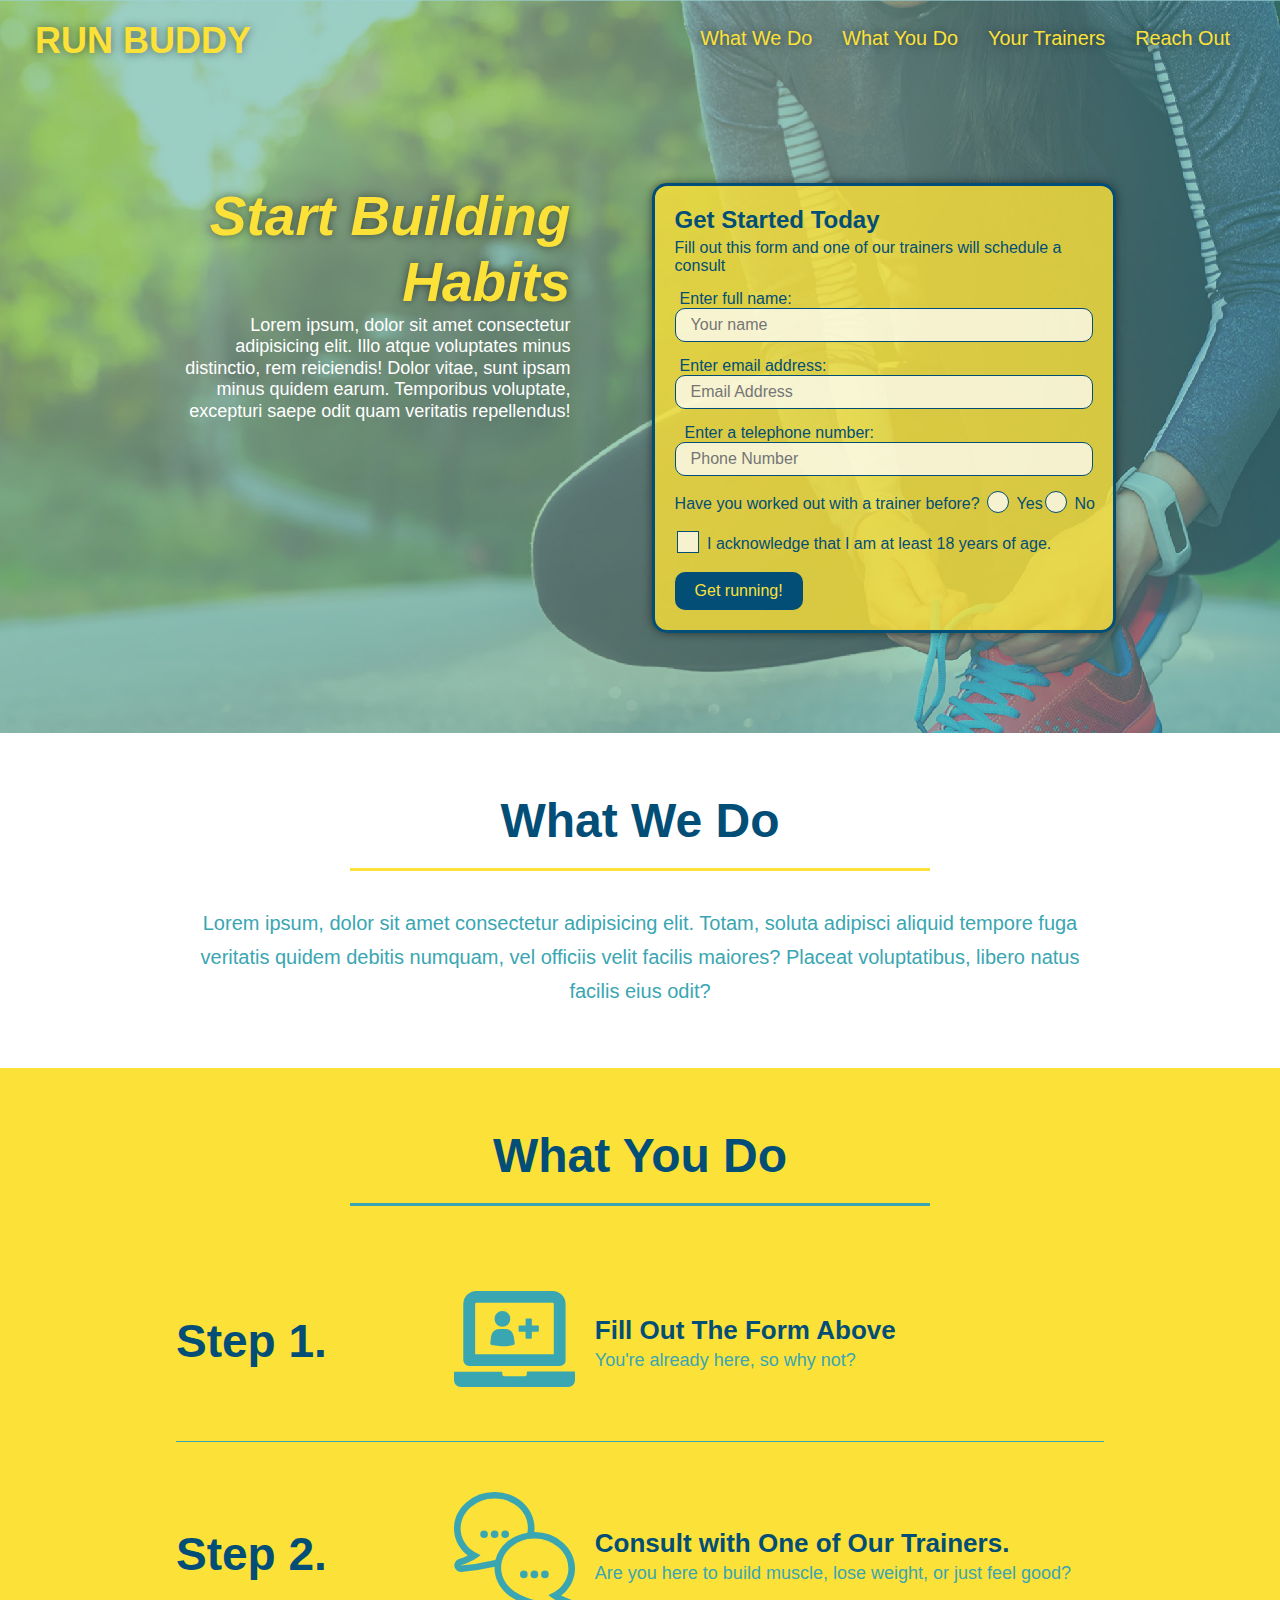
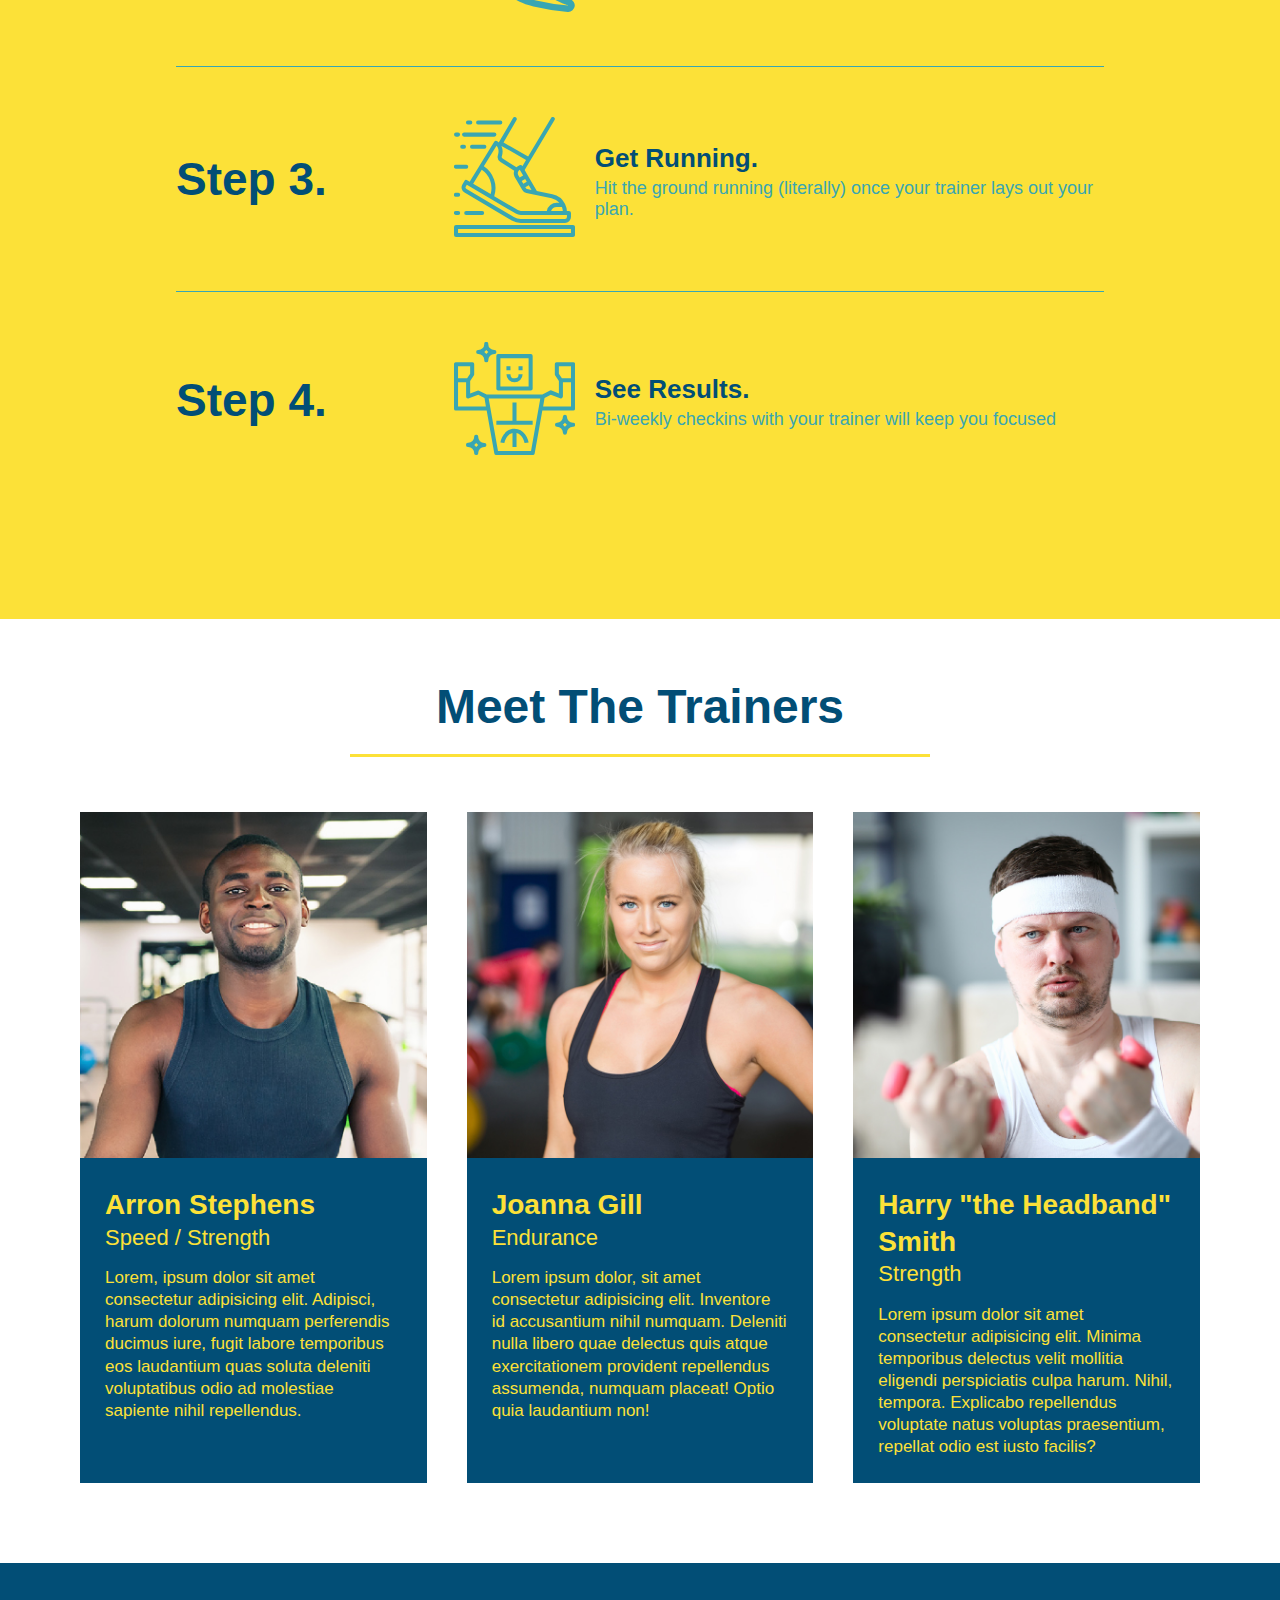
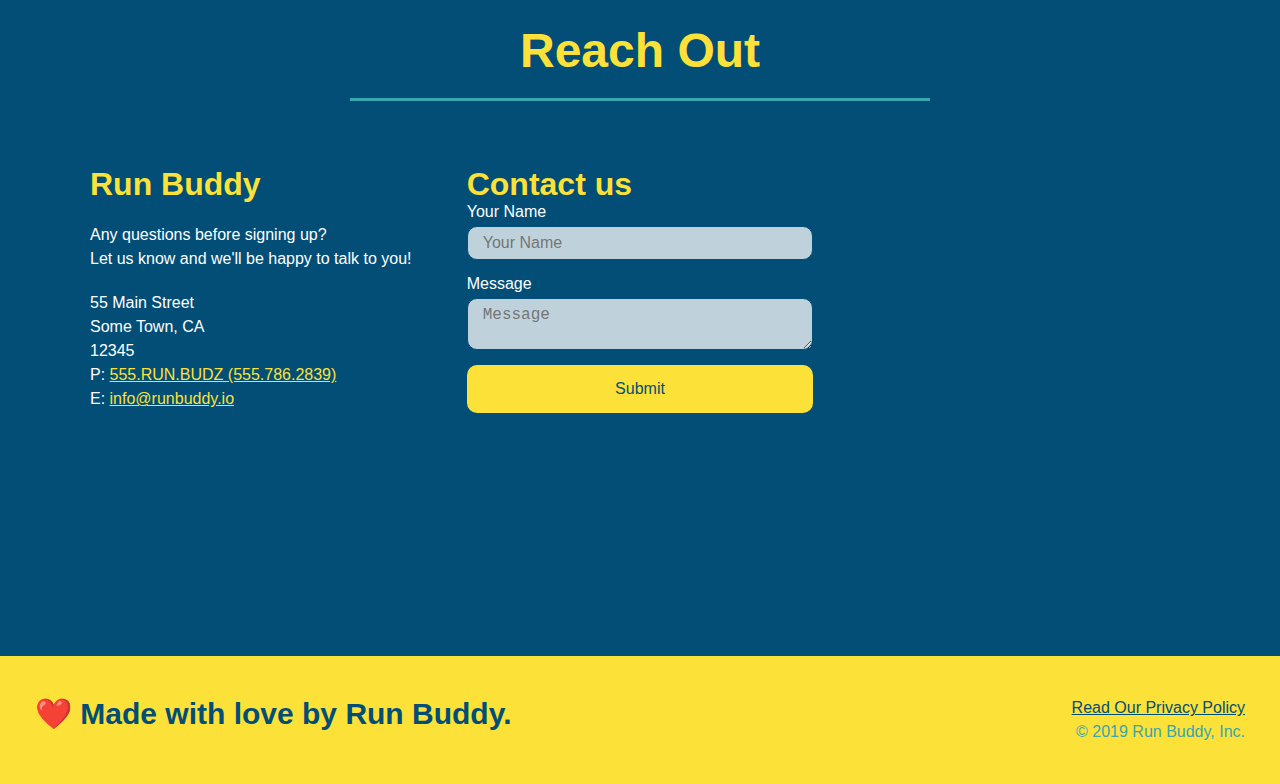
==== commit 5674c011: "added css enhancements" ====
--- a/index.html
+++ b/index.html
@@ -60,18 +60,21 @@
 
         <p>
           Have you worked out with a trainer before?
+          <span class="radio-wrapper">
             <input type="radio" name="trainer-confirm" id="trainer-yes" />
             <label for="trainer-yes">Yes</label>
+          </span>
+          <span class="radio-wrapper">
             <input type="radio" name="trainer-confirm" id="trainer-no" />
             <label for="trainer-no">No</label>
-        </p>
-
-        <p>
-          <label for="checkbox">
-            I acknowledge that I am at least 18 years of age.
-          </label>
-
-          <input type="checkbox" name="age-confirm" id="checkbox" />
+          </span>
+        </p>
+
+        <p>
+          <span class="checkbox-wrapper">
+            <input type="checkbox" name="age-confirm" id="checkbox" />
+            <label for="checkbox">I acknowledge that I am at least 18 years of age.</label>
+          </span>
         </p>
 
         <button type="submit">
--- a/assets/css/style.css
+++ b/assets/css/style.css
@@ -22,6 +22,7 @@
     background-size: cover;
     background-position: 80%;
     background-attachment: fixed;
+    z-index: 9999;
 }
 
 header h1 {
@@ -60,6 +61,54 @@
     color: #024e76;
     border-radius: 15px;
     text-shadow: none;
+}
+.checkbox-wrapper input, .radio-wrapper input {
+    opacity: 0;
+}
+.checkbox-wrapper label, .radio-wrapper label {
+    position: relative;
+    left: 10px;
+    margin: 10px;
+    line-height: 1.6;
+}
+.checkbox-wrapper label::before, .radio-wrapper label::before {
+    content: "";
+    height: 20px;
+    width: 20px;
+    background: rgba(255, 255, 255, 0.75);
+    border: 1px solid #024e76;
+    position: absolute;
+    top: -4px;
+    left: -30px;
+}
+.radio-wrapper label::before {
+    border-radius: 50%;
+}
+.radio-wrapper label::after {
+    content: "";
+    width: 20px;
+    height: 20px;
+    border-radius: 50%;
+    background: #024e76;
+    position: absolute;
+    left: -29px;
+    top: -3px;
+    background-image: radial-gradient(circle, #39a6b2, #024e76);
+}
+.checkbox-wrapper label::after {
+    content: "";
+    height: 6px;
+    width: 14px;
+    border-left: 2px solid #024e76;
+    border-bottom: 2px solid #024e76;
+    position: absolute;
+    left: -26px;
+    top: 1px;
+    transform: rotate(-58deg);
+}
+.checkbox-wrapper input + label::after,
+.radio-wrapper input + label::after {
+    content: none;
 }
 footer {
     background: #fce138;
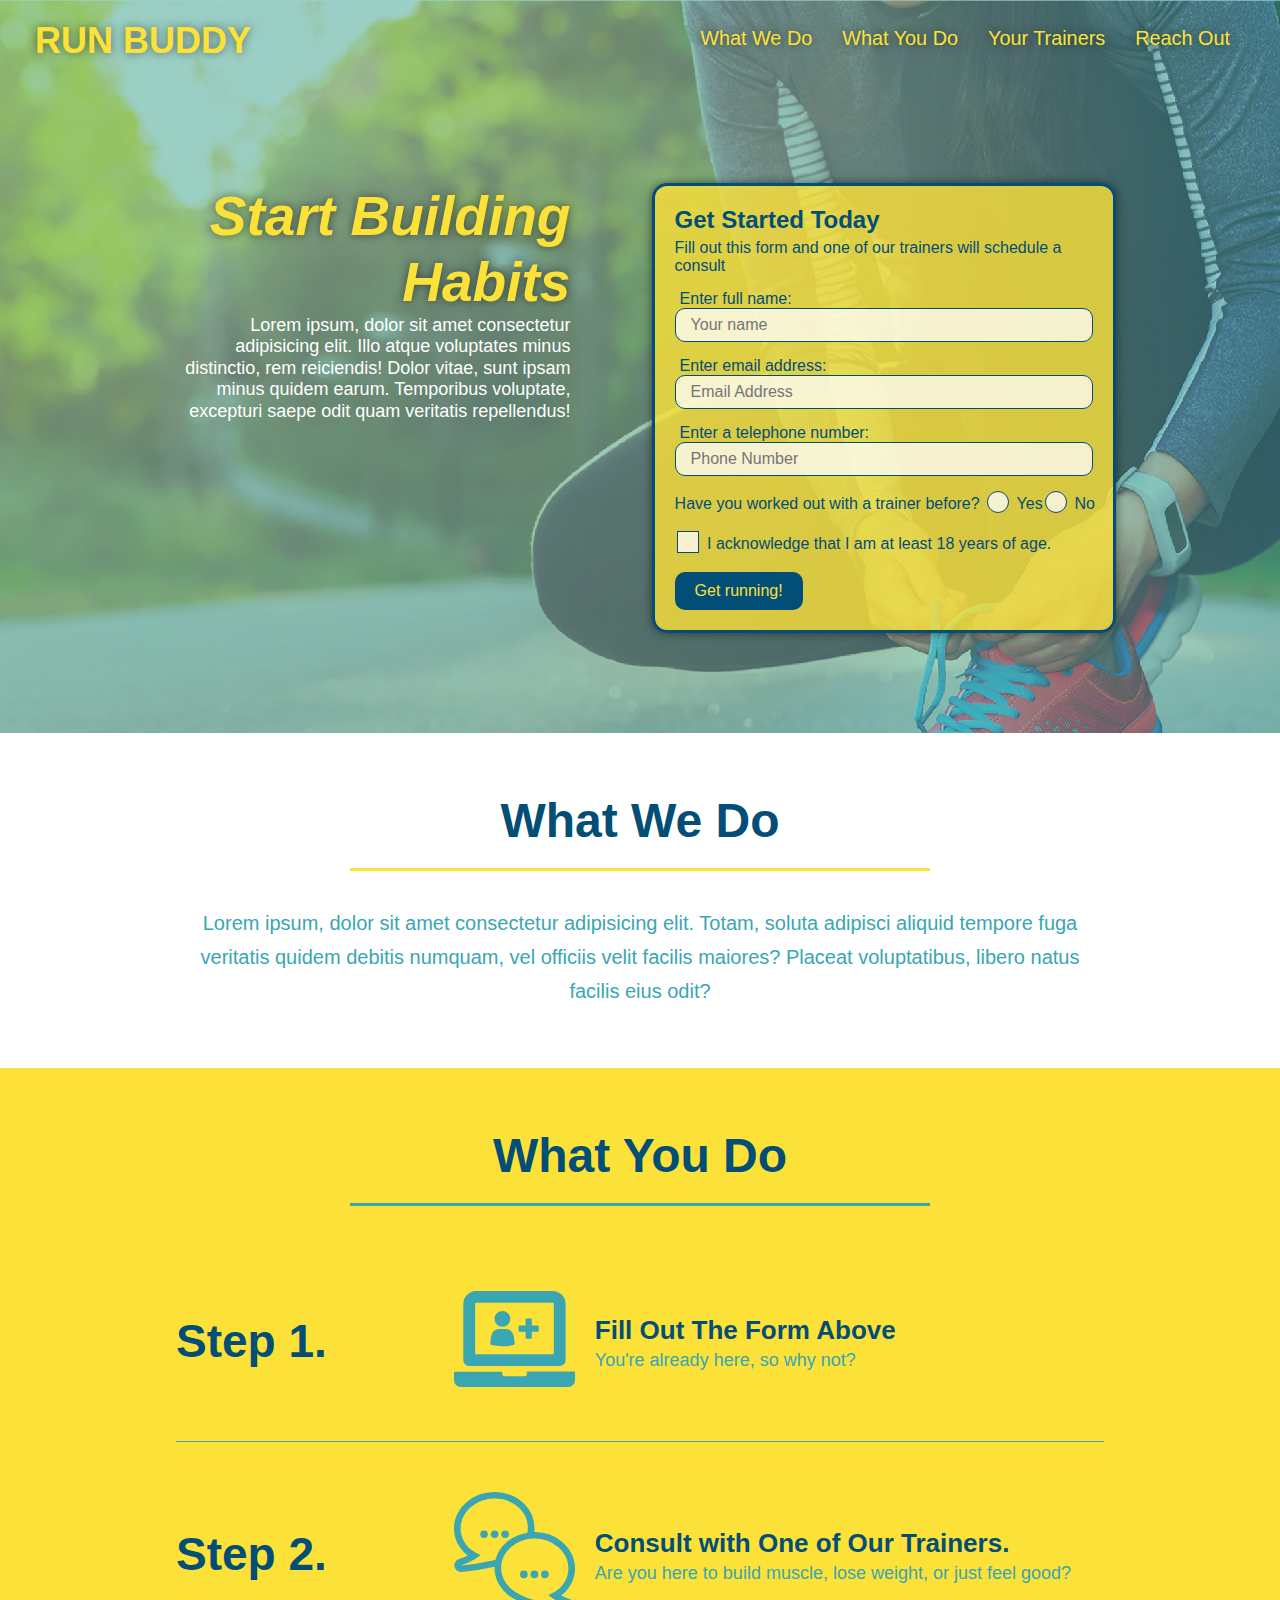
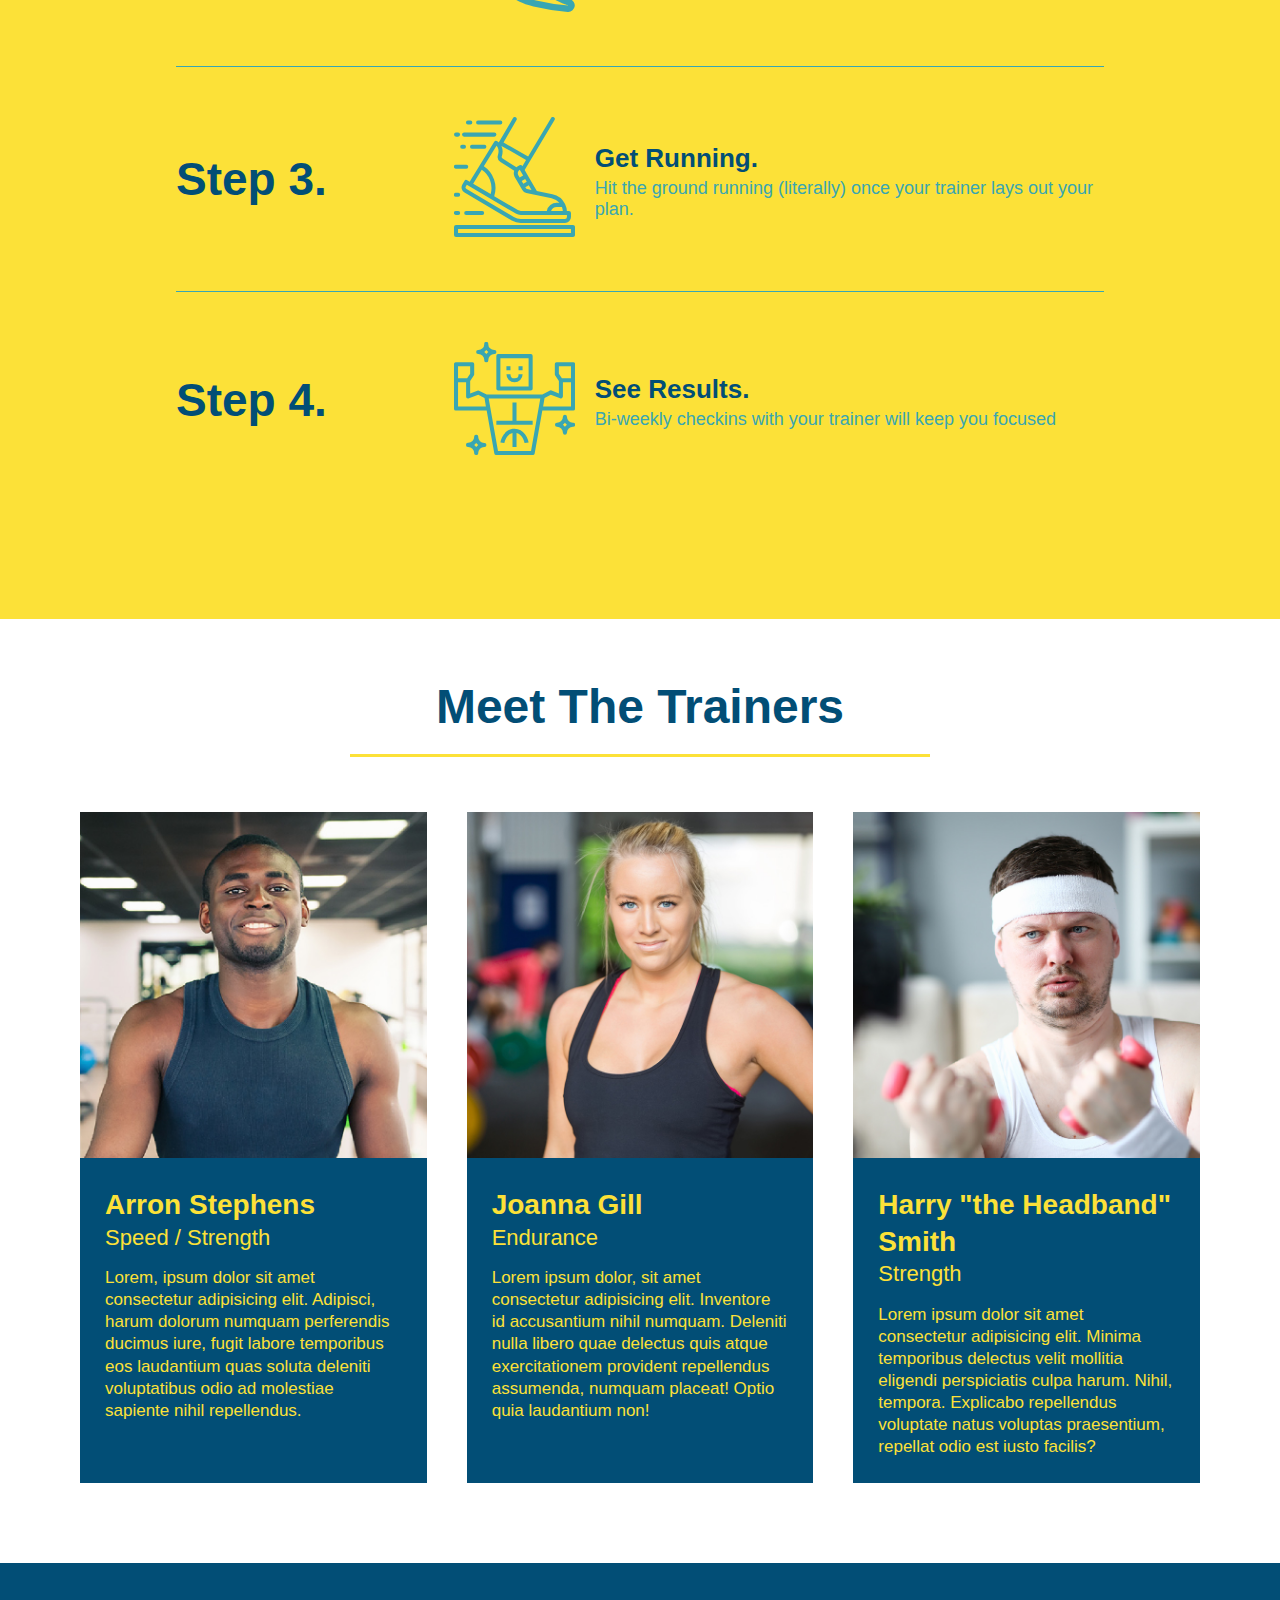
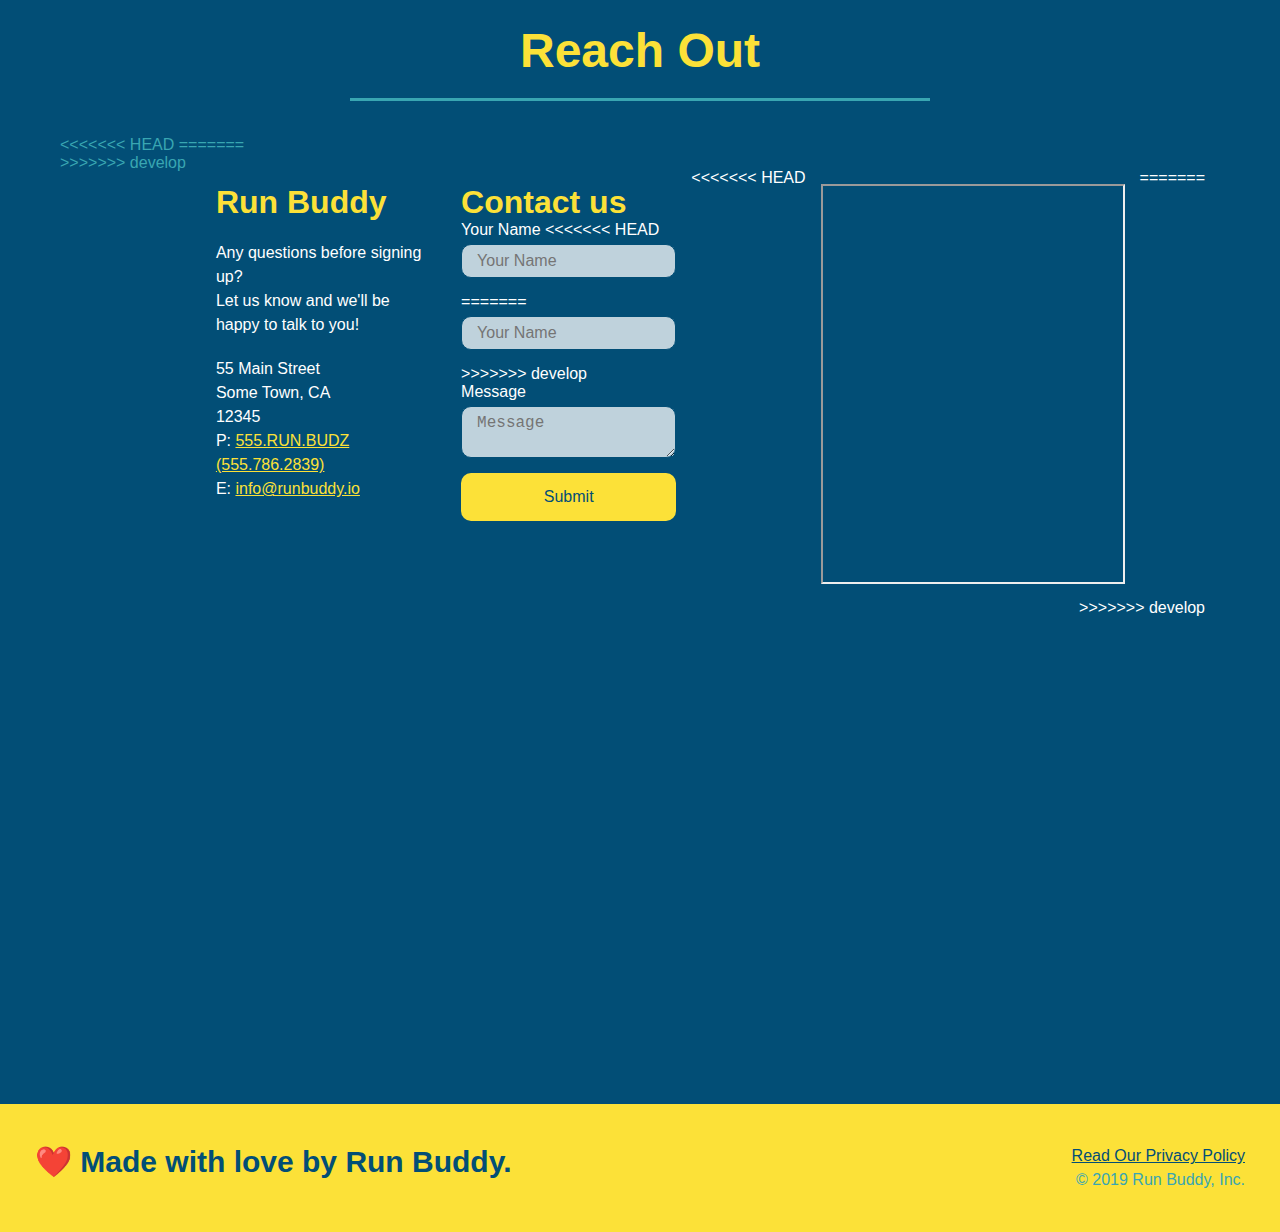
==== commit c09151d0: "merge conflicts" ====
--- a/index.html
+++ b/index.html
@@ -55,7 +55,7 @@
         <label for="email">Enter email address:</label>
         <input type="email" placeholder="Email Address" name="email" id="email" class="form-input">
 
-        <label for="phone"></label>Enter a telephone number:</label>
+        <label for="phone">Enter a telephone number:</label>
         <input type="tel" placeholder="Phone Number" name="phone" id="phone" class="form-input">
 
         <p>
@@ -216,16 +216,17 @@
   
       <h2 class="section-title secondary-border">Reach Out</h2>
       </div>
+<<<<<<< HEAD
+=======
     <div class="contact-info">
+>>>>>>> develop
     <div class="contact-info">
       <div>
         <h3>Run Buddy</h3>
 
         <p>
           Any questions before signing up?
-
           <br />
-
           Let us know and we'll be happy to talk to you!
         </p>
 
@@ -248,16 +249,25 @@
         <h3>Contact us</h3>
         <form>
           <label for="contact-name">Your Name</label>
+<<<<<<< HEAD
+          <input type="text" id="contact-name" placeholder="Your Name">
+        </form>
+=======
           <input type="text" id="contact-name" placeholder="Your Name"/>
         </form>
 
+>>>>>>> develop
         <form>
           <label for="contact-message">Message</label>
           <textarea id="contact-message" placeholder="Message"></textarea>
           <button type="submit">Submit</button>
         </form>
       </div>
+<<<<<<< HEAD
+      <iframe src="https://www.google.com/maps/embed?pb=!1m18!1m12!1m3!1d2224.5653811783804!2d-120.42389068218219!3d37.95354005426282!2m3!1f0!2f0!3f0!3m2!1i1024!2i768!4f13.1!3m3!1m2!1s0x8090c46e315aaf1b%3A0xb32d2fcd2023b726!2sMain%20St%2C%20Jamestown%2C%20CA%2095327!5e0!3m2!1sen!2sus!4v1653666644468!5m2!1sen!2sus"></iframe>
+=======
       <iframe src="https://www.google.com/maps/embed?pb=!1m18!1m12!1m3!1d2224.5653811783804!2d-120.42389068218219!3d37.95354005426282!2m3!1f0!2f0!3f0!3m2!1i1024!2i768!4f13.1!3m3!1m2!1s0x8090c46e315aaf1b%3A0xb32d2fcd2023b726!2sMain%20St%2C%20Jamestown%2C%20CA%2095327!5e0!3m2!1sen!2sus!4v1653666644468!5m2!1sen!2sus" frameborder="0" style="border:0" allowfullscreen=""></iframe>
+>>>>>>> develop
     </div>
   
     </section>
--- a/assets/css/style.css
+++ b/assets/css/style.css
@@ -1,3 +1,8 @@
+:root {
+    --primary-color: #fce138;
+    --secondary-color: #024e76;
+    --tertiary-color: #39a6b2;
+}
 * {
     margin: 0;
     padding: 0;
@@ -5,13 +10,13 @@
 }
 
 body {
-    color: #39a6b2;
+    color: var(--tertiary-color);
     font-family: Arial, Helvetica, sans-serif;
 }
 
 header {
     padding: 20px 35px;
-    background-color: #39a6b2;
+    background-color: var(--tertiary-color);
     display: flex;
     justify-content: space-between;
     flex-wrap: wrap;
@@ -28,14 +33,14 @@
 header h1 {
     font-weight: bold;
     font-size: 36px;
-    color: #fce138;
+    color: var(--primary-color);
     margin: 0;
     text-shadow: 0 0 10px rgba(0, 0, 0, 0.5);
 }
 header a {
 
     text-decoration: none;
-    color: #fce138;
+    color: var(--primary-color);
 }
 
 header nav {
@@ -57,8 +62,8 @@
     text-shadow: 0 0 10px rgba(0, 0, 0, 0.5);
 }
 header nav ul li a:hover {
-    background: #fce138;
-    color: #024e76;
+    background: var(--primary-color);
+    color: var(--secondary-color);
     border-radius: 15px;
     text-shadow: none;
 }
@@ -76,7 +81,7 @@
     height: 20px;
     width: 20px;
     background: rgba(255, 255, 255, 0.75);
-    border: 1px solid #024e76;
+    border: 1px solid var(--secondary-color);
     position: absolute;
     top: -4px;
     left: -30px;
@@ -89,18 +94,18 @@
     width: 20px;
     height: 20px;
     border-radius: 50%;
-    background: #024e76;
+    background: var(--secondary-color);
     position: absolute;
     left: -29px;
     top: -3px;
-    background-image: radial-gradient(circle, #39a6b2, #024e76);
+    background-image: radial-gradient(circle, var(--tertiary-color), var(--secondary-color));
 }
 .checkbox-wrapper label::after {
     content: "";
     height: 6px;
     width: 14px;
-    border-left: 2px solid #024e76;
-    border-bottom: 2px solid #024e76;
+    border-left: 2px solid var(--secondary-color);
+    border-bottom: 2px solid var(--secondary-color);
     position: absolute;
     left: -26px;
     top: 1px;
@@ -111,7 +116,7 @@
     content: none;
 }
 footer {
-    background: #fce138;
+    background: var(--primary-color);
     width: 100%;
     padding: 40px 35px;
     display: flex;
@@ -120,7 +125,7 @@
 }
 
 footer h2{
-    color: #024e76;
+    color: var(--secondary-color);
     font-size: 30px;
     margin: 0;
 }
@@ -131,7 +136,7 @@
 }
 
 footer a {
-    color: #024e76;
+    color: var(--secondary-color);
 }
 
 section {
@@ -160,11 +165,11 @@
 }
 
 .form-input {
-    border: 1px solid #024e76;
+    border: 1px solid var(--secondary-color);
     display: block;
     padding: 7px 15px;
     font-size: 16px;
-    color: #024e76;
+    color: var(--secondary-color);
     width: 100%;
     margin-bottom: 15px;
     border-radius: 10px;
@@ -175,10 +180,10 @@
     outline: none;
 }
 .hero-form {
-    border: solid 3px #024e76;
+    border: solid 3px var(--secondary-color);
     background-color: rgba(252, 225, 56, 0.8);
     padding: 20px;
-    color: #024e76;
+    color: var(--secondary-color);
     width: 40%;
     margin: 3.5%;
     box-shadow: 0 0 10px rgba(0, 0, 0, 0.5);
@@ -190,15 +195,15 @@
 }
 
 .hero-form button {
-    color: #fce138;
-    background-color: #024e76;
+    color: var(--primary-color);
+    background-color: var(--secondary-color);
     border: none;
     padding: 10px 20px;
     font-size: 16px;
     border-radius: 10px;
 }
 .hero-form button:hover {
-    background-color: #39a6b2;
+    background-color: var(--tertiary-color);
 }
 .hero-cta {
     width: 35%;
@@ -211,14 +216,14 @@
 .hero-cta h2 {
     font-style: italic;
     font-size: 55px;
-    color: #fce138;
+    color: var(--primary-color);
     text-shadow: 0 0 10px rgba(0, 0, 0, 0.5);
 }
 /* Hero style end*/
 
 .intro p {
     line-height: 1.7;
-    color: #39a6b2;
+    color: var(--tertiary-color);
     width: 80%;
     font-size: 20px;
     margin: 0 auto;
@@ -226,7 +231,7 @@
 }
 
 .steps {
-    background: #fce138;
+    background: var(--primary-color);
 }
 .step {
     margin: 50px auto;
@@ -238,10 +243,10 @@
     justify-content: space-between;
 }
 .step:not(:last-child) {
-    border-bottom: 1px solid #39a6b2;
+    border-bottom: 1px solid var(--tertiary-color);
 }
 .step h3 {
-    color: #024e76;
+    color: var(--secondary-color);
     font-size: 46px;
     flex: 1 30%;
 }
@@ -260,19 +265,19 @@
 } 
 
 .step-text {
-    color: #39a6b2;
+    color: var(--tertiary-color);
     font-size: 18px;
     flex: 12;
 }
 .step-text h4 {
     font-size: 26px;
     line-height: 1.5;
-    color: #024e76;
+    color: var(--secondary-color);
 }
 .section-title {
     font-size: 48px;
-    color: #024e76;
-    border-bottom: 3px solid #fce138;
+    color: var(--secondary-color);
+    border-bottom: 3px solid var(--primary-color);
     padding-bottom: 20px;
     text-align: center;
     margin: 0 auto 35px auto;
@@ -280,11 +285,11 @@
 }
 
 .primary-border {
-    border-color: #fce138;
+    border-color: var(--primary-color);
 }
 
 .secondary-border {
-    border-color: #39a6b2;
+    border-color: var(--tertiary-color);
 }
 
 .trainers {
@@ -297,8 +302,8 @@
 
 .trainer {
     margin: 20px;
-    background: #024e76;
-    color: #fce138;
+    background: var(--secondary-color);
+    color: var(--primary-color);
     flex: 1;
 }
 
@@ -326,11 +331,11 @@
 }
 
 .contact {
-    background: #024e76;
+    background: var(--secondary-color);
 }
 
 .contact h2 {
-    color: #fce138;
+    color: var(--primary-color);
 }
 .contact-info {
     display: flex;
@@ -350,7 +355,7 @@
 }
 
 .contact-info h3 {
-    color: #fce138;
+    color: var(--primary-color);
     font-size: 32px;
 }
 
@@ -361,11 +366,11 @@
     font-style: normal;
 }
 .contact-form input, .contact-form textarea {
-    border: 1px solid #024e76;
+    border: 1px solid var(--secondary-color);
     display: block;
     padding: 7px 15px;
     font-size: 16px;
-    color: #024e76;
+    color: var(--secondary-color);
     width: 100%;
     margin-bottom: 15px;
     margin-top: 5px;
@@ -379,19 +384,19 @@
 .contact-form button {
     width: 100%;
     border: none;
-    background: #fce138;
-    color: #024e76;
+    background: var(--primary-color);
+    color: var(--secondary-color);
     text-align: center;
     padding: 15px 0;
     font-size: 16px;
     border-radius: 10px;
 }
 .contact-form button:hover {
-    color: #fce138;
-    background: #39a6b2;
+    color: var(--primary-color);
+    background: var(--tertiary-color);
 }
 .contact-info a {
-    color: #fce138;
+    color: var(--primary-color);
 }
 .text-left {
     text-align: left;
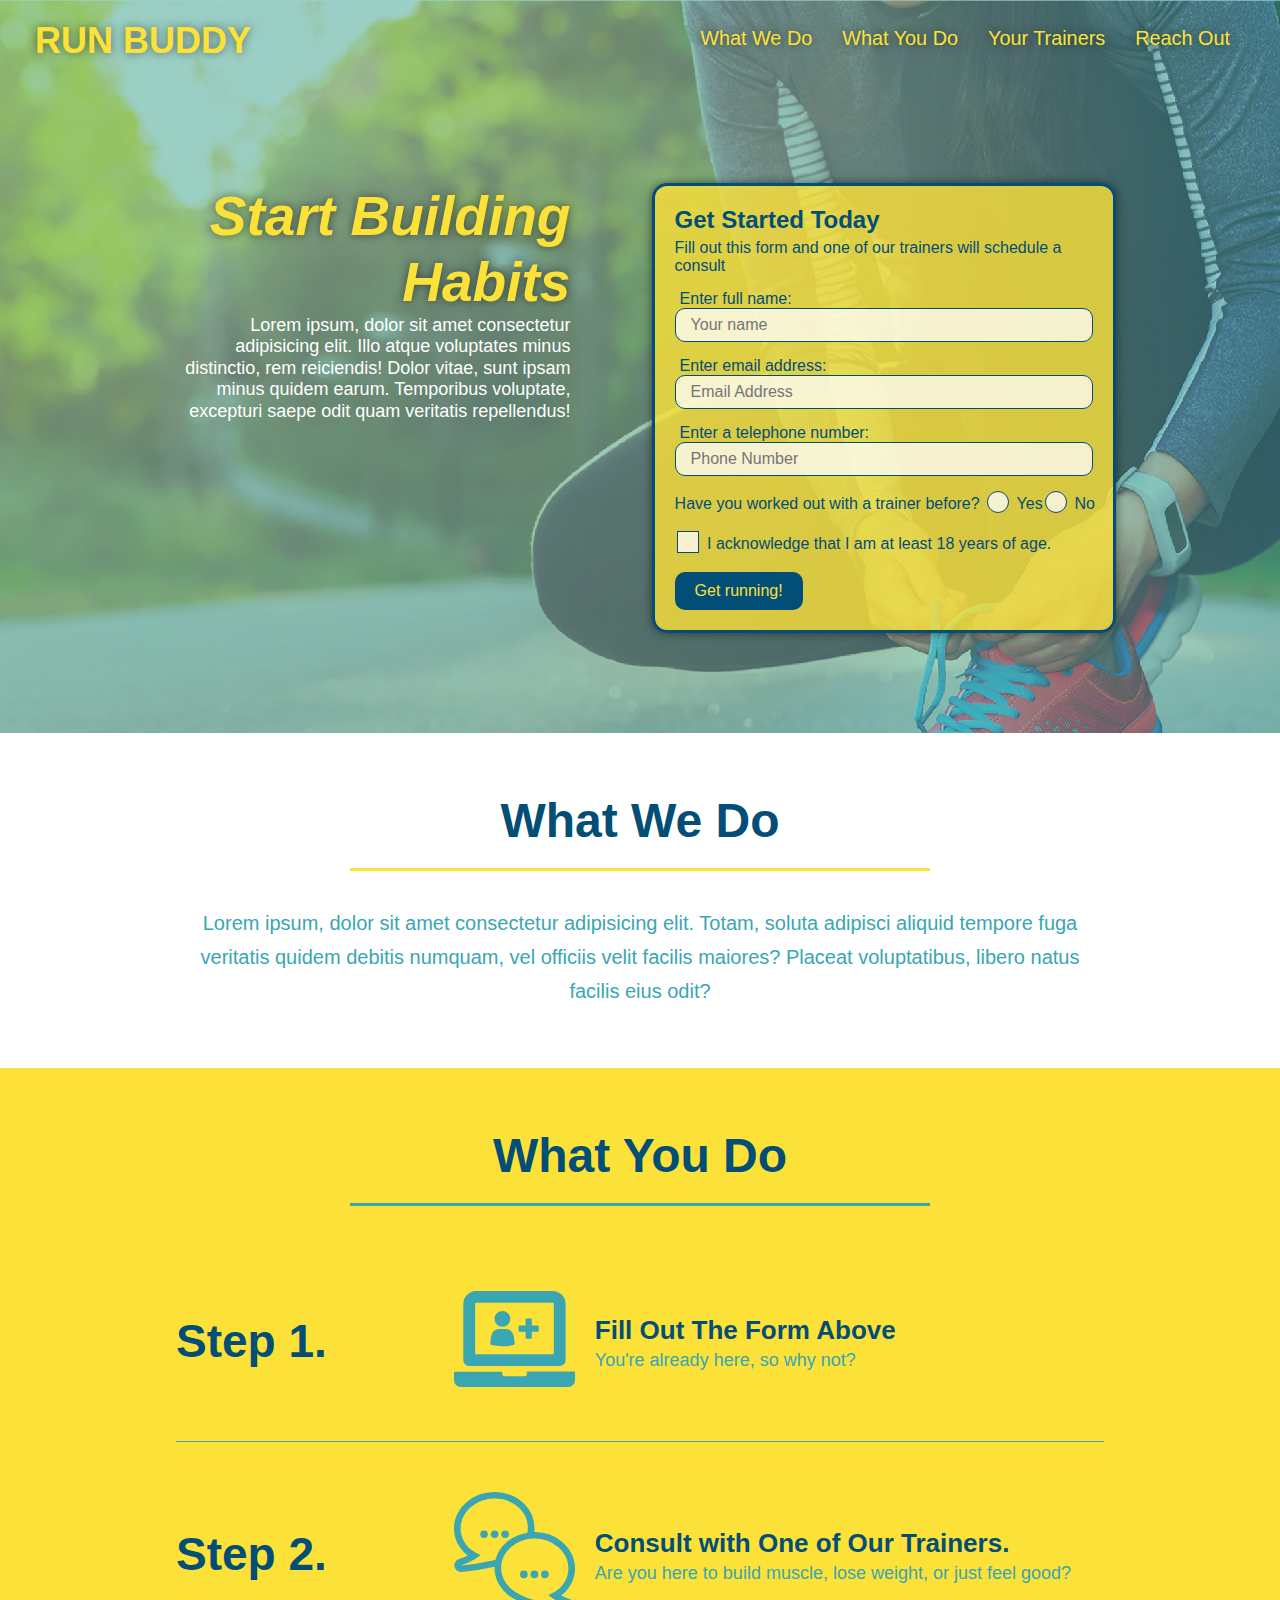
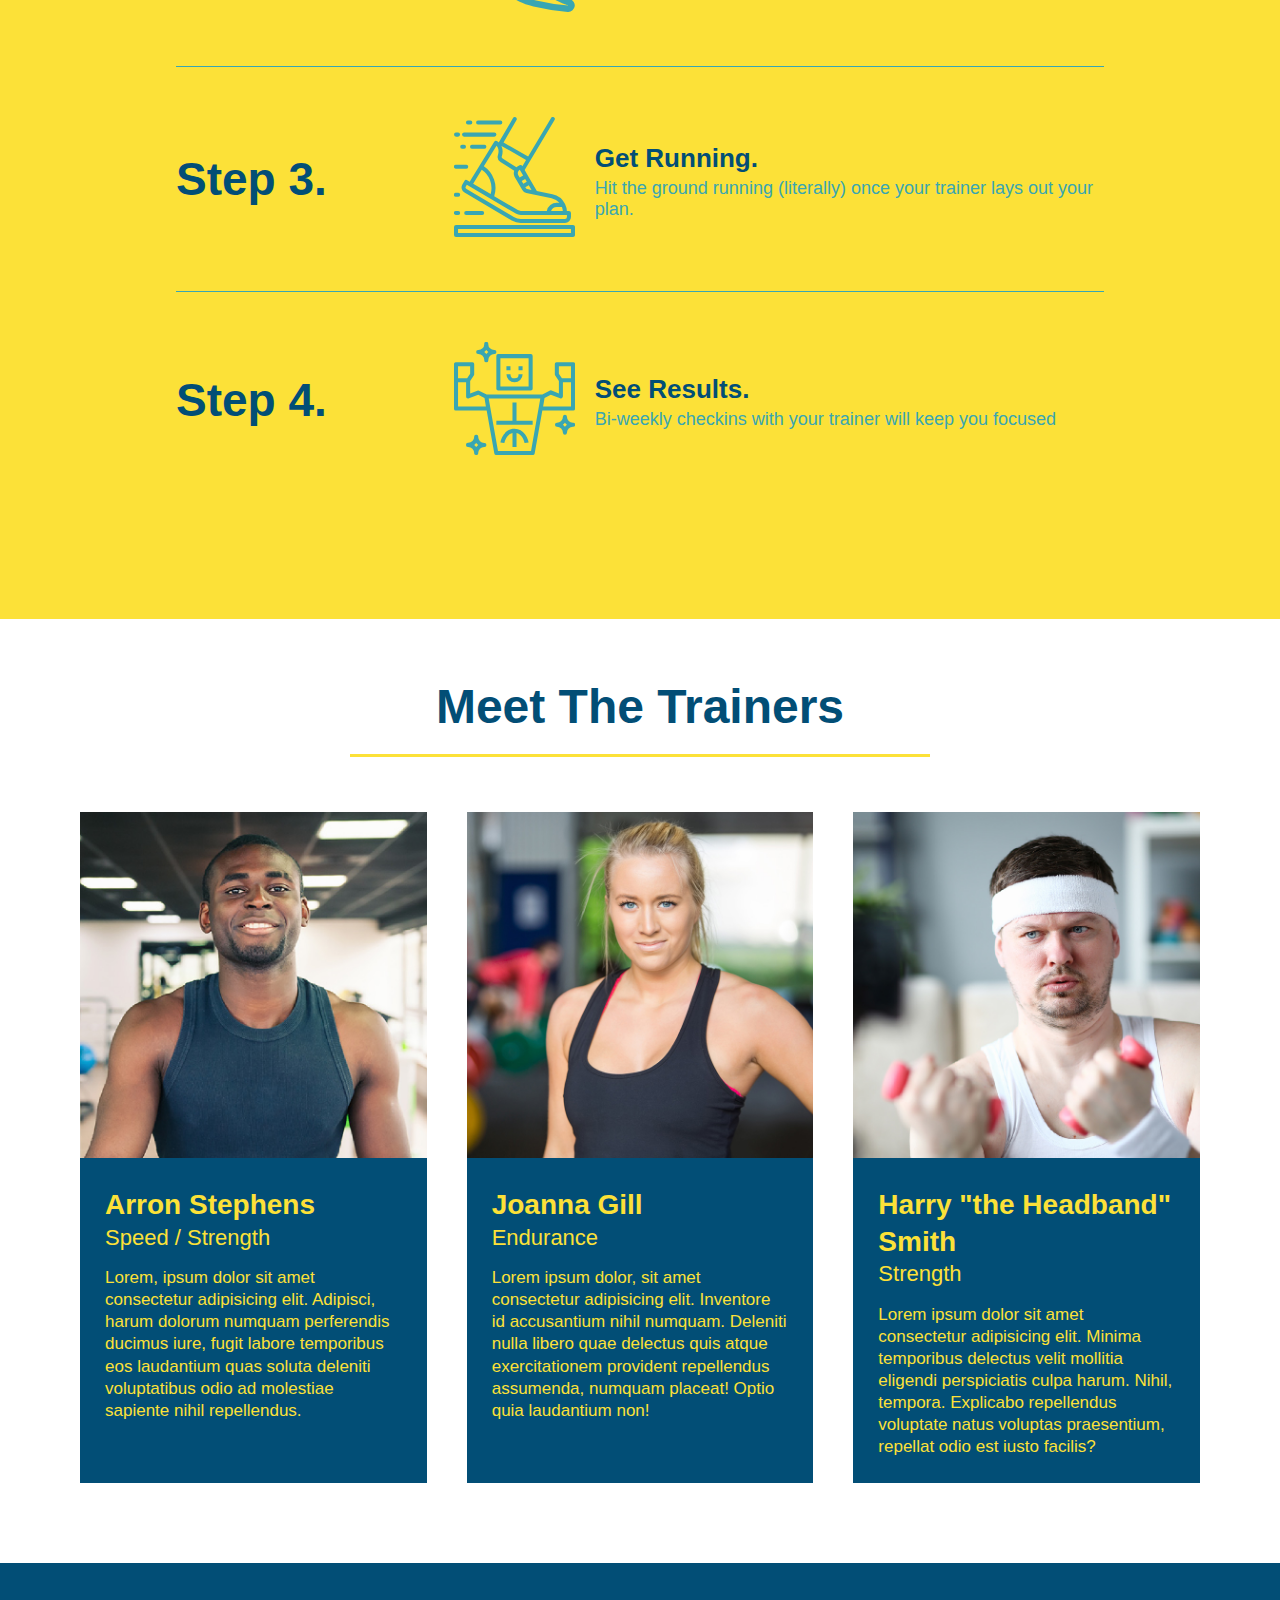
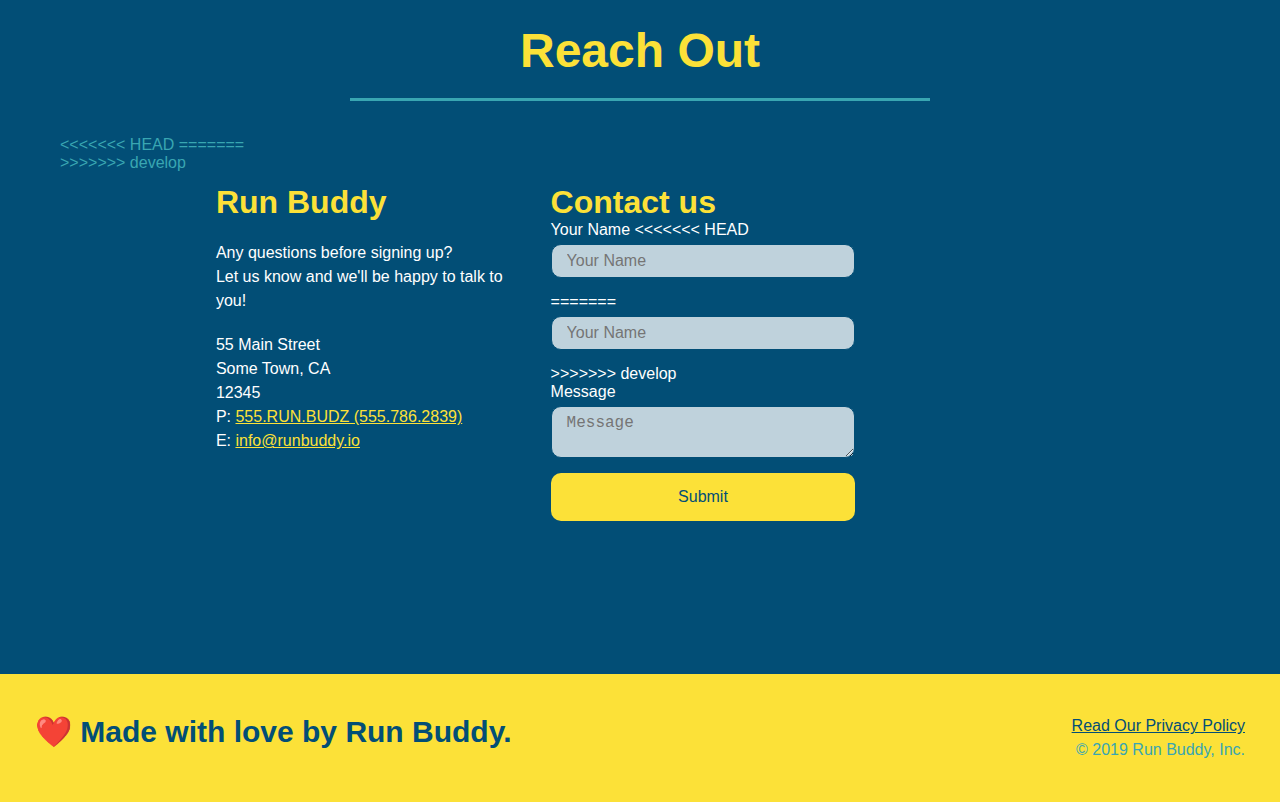
==== commit 0e9593b9: "merging conflict" ====
--- a/index.html
+++ b/index.html
@@ -263,11 +263,7 @@
           <button type="submit">Submit</button>
         </form>
       </div>
-<<<<<<< HEAD
-      <iframe src="https://www.google.com/maps/embed?pb=!1m18!1m12!1m3!1d2224.5653811783804!2d-120.42389068218219!3d37.95354005426282!2m3!1f0!2f0!3f0!3m2!1i1024!2i768!4f13.1!3m3!1m2!1s0x8090c46e315aaf1b%3A0xb32d2fcd2023b726!2sMain%20St%2C%20Jamestown%2C%20CA%2095327!5e0!3m2!1sen!2sus!4v1653666644468!5m2!1sen!2sus"></iframe>
-=======
       <iframe src="https://www.google.com/maps/embed?pb=!1m18!1m12!1m3!1d2224.5653811783804!2d-120.42389068218219!3d37.95354005426282!2m3!1f0!2f0!3f0!3m2!1i1024!2i768!4f13.1!3m3!1m2!1s0x8090c46e315aaf1b%3A0xb32d2fcd2023b726!2sMain%20St%2C%20Jamestown%2C%20CA%2095327!5e0!3m2!1sen!2sus!4v1653666644468!5m2!1sen!2sus" frameborder="0" style="border:0" allowfullscreen=""></iframe>
->>>>>>> develop
     </div>
   
     </section>
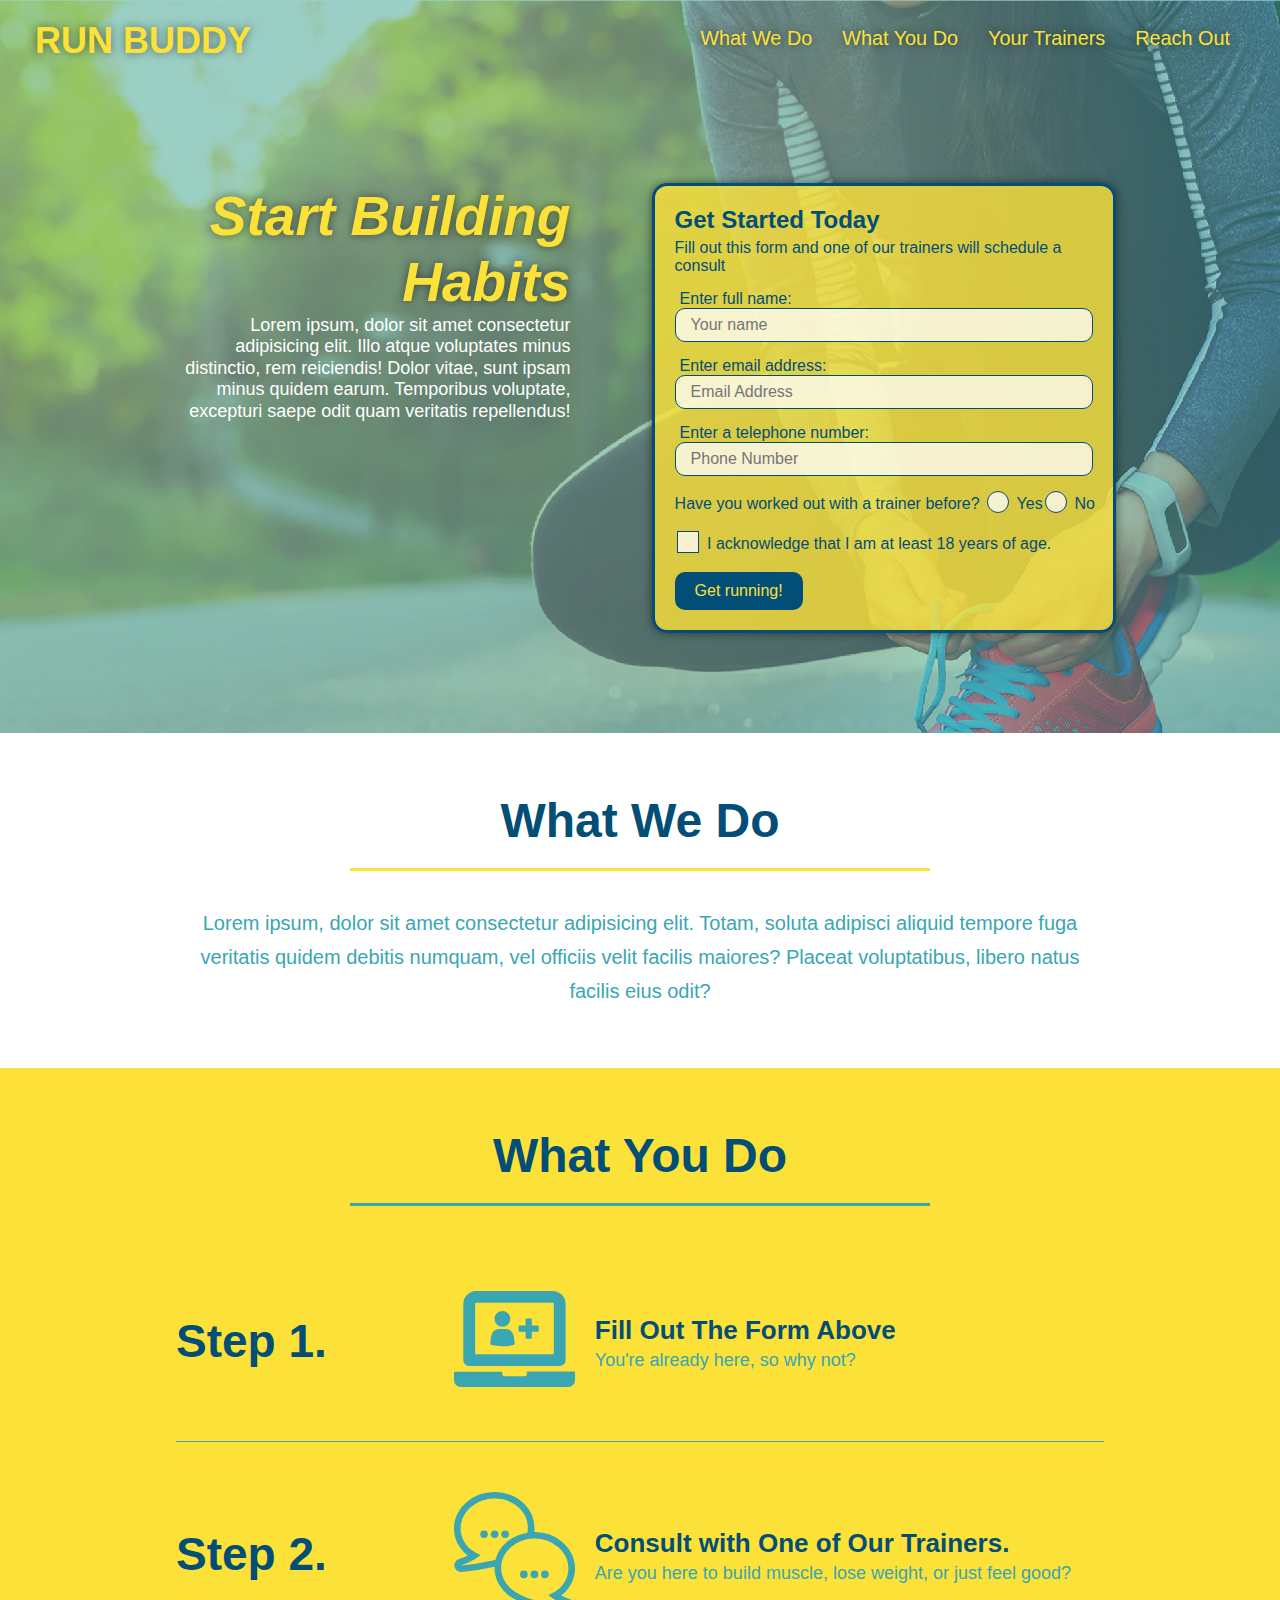
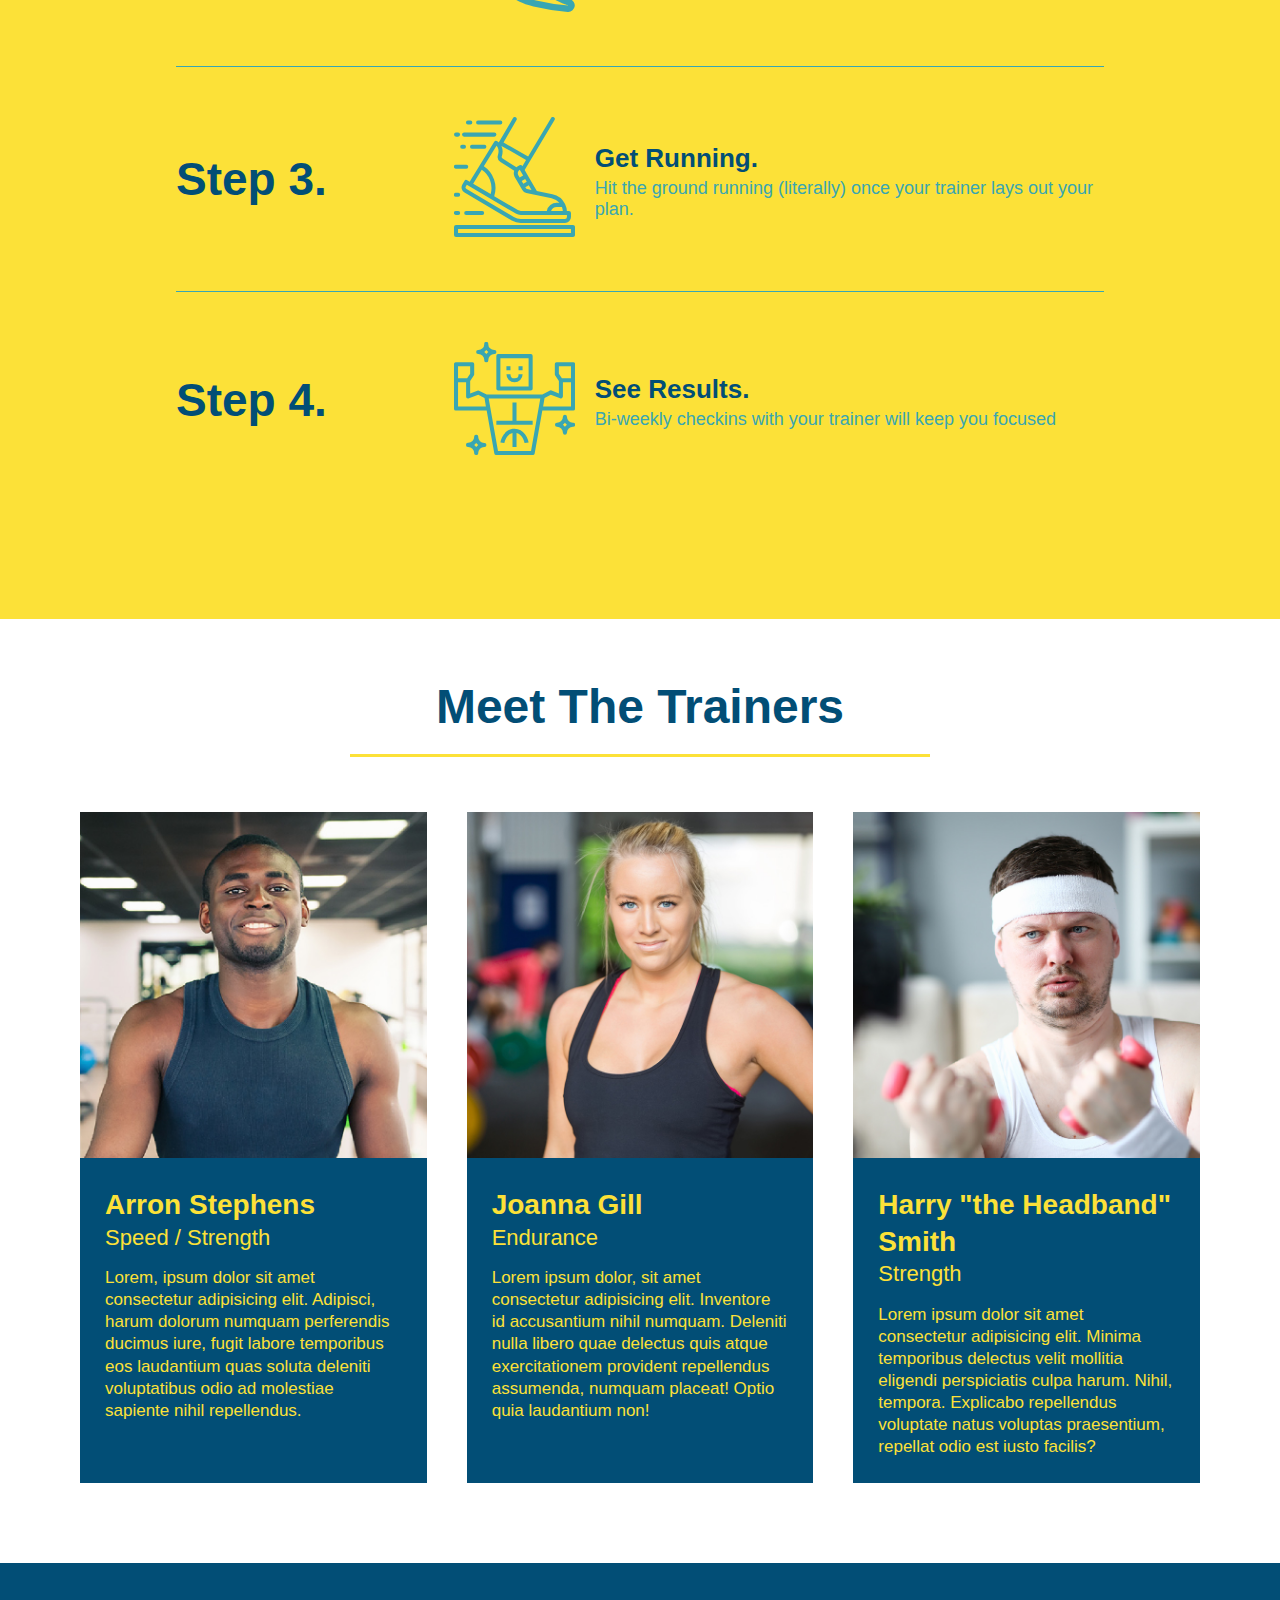
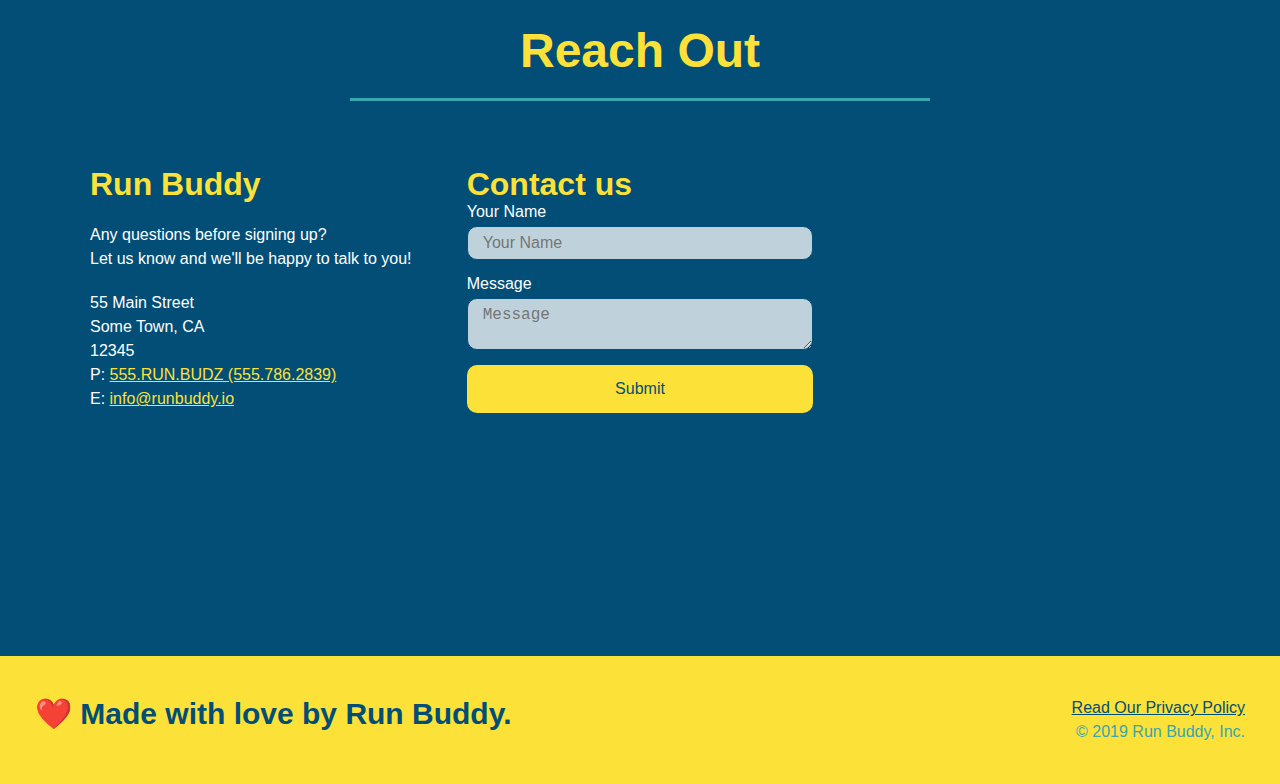
==== commit f92a2ed3: "resolved merge issue" ====
--- a/index.html
+++ b/index.html
@@ -216,10 +216,7 @@
   
       <h2 class="section-title secondary-border">Reach Out</h2>
       </div>
-<<<<<<< HEAD
-=======
     <div class="contact-info">
->>>>>>> develop
     <div class="contact-info">
       <div>
         <h3>Run Buddy</h3>
@@ -249,14 +246,9 @@
         <h3>Contact us</h3>
         <form>
           <label for="contact-name">Your Name</label>
-<<<<<<< HEAD
-          <input type="text" id="contact-name" placeholder="Your Name">
-        </form>
-=======
           <input type="text" id="contact-name" placeholder="Your Name"/>
         </form>
 
->>>>>>> develop
         <form>
           <label for="contact-message">Message</label>
           <textarea id="contact-message" placeholder="Message"></textarea>
